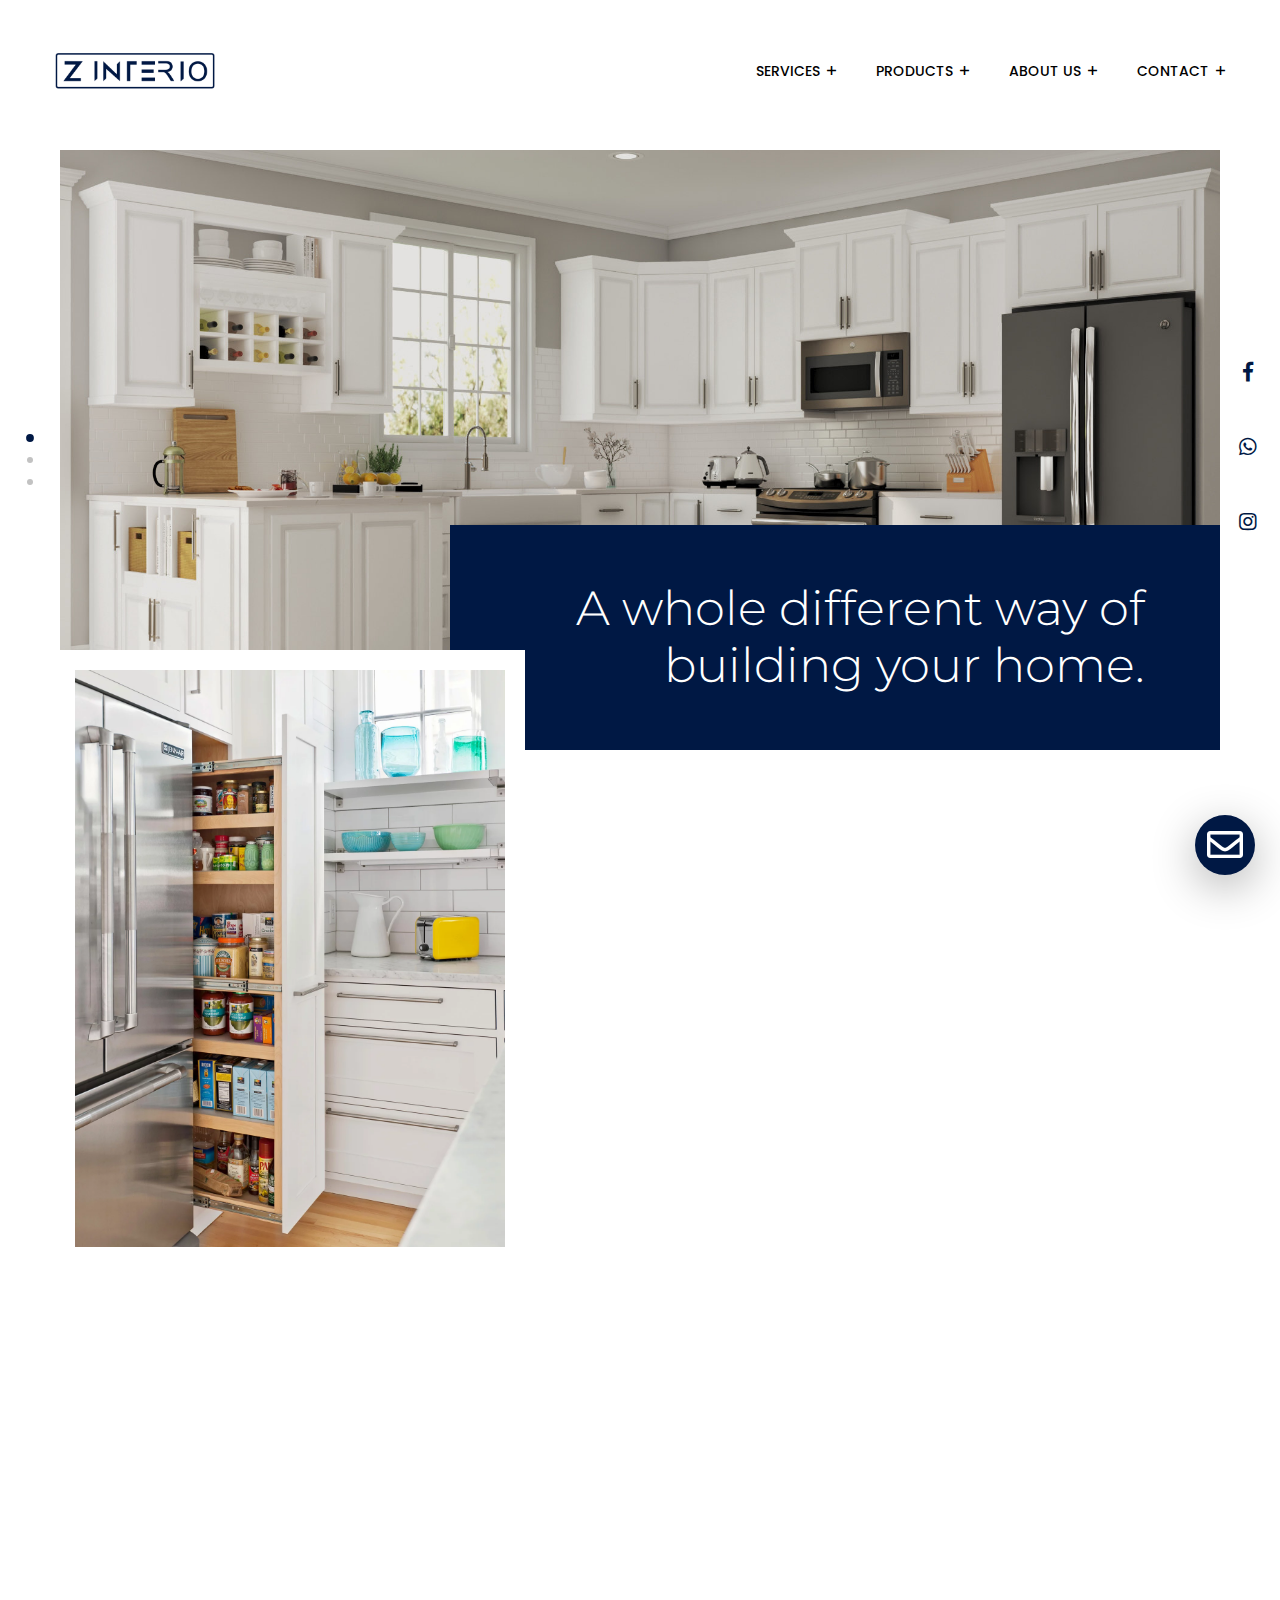
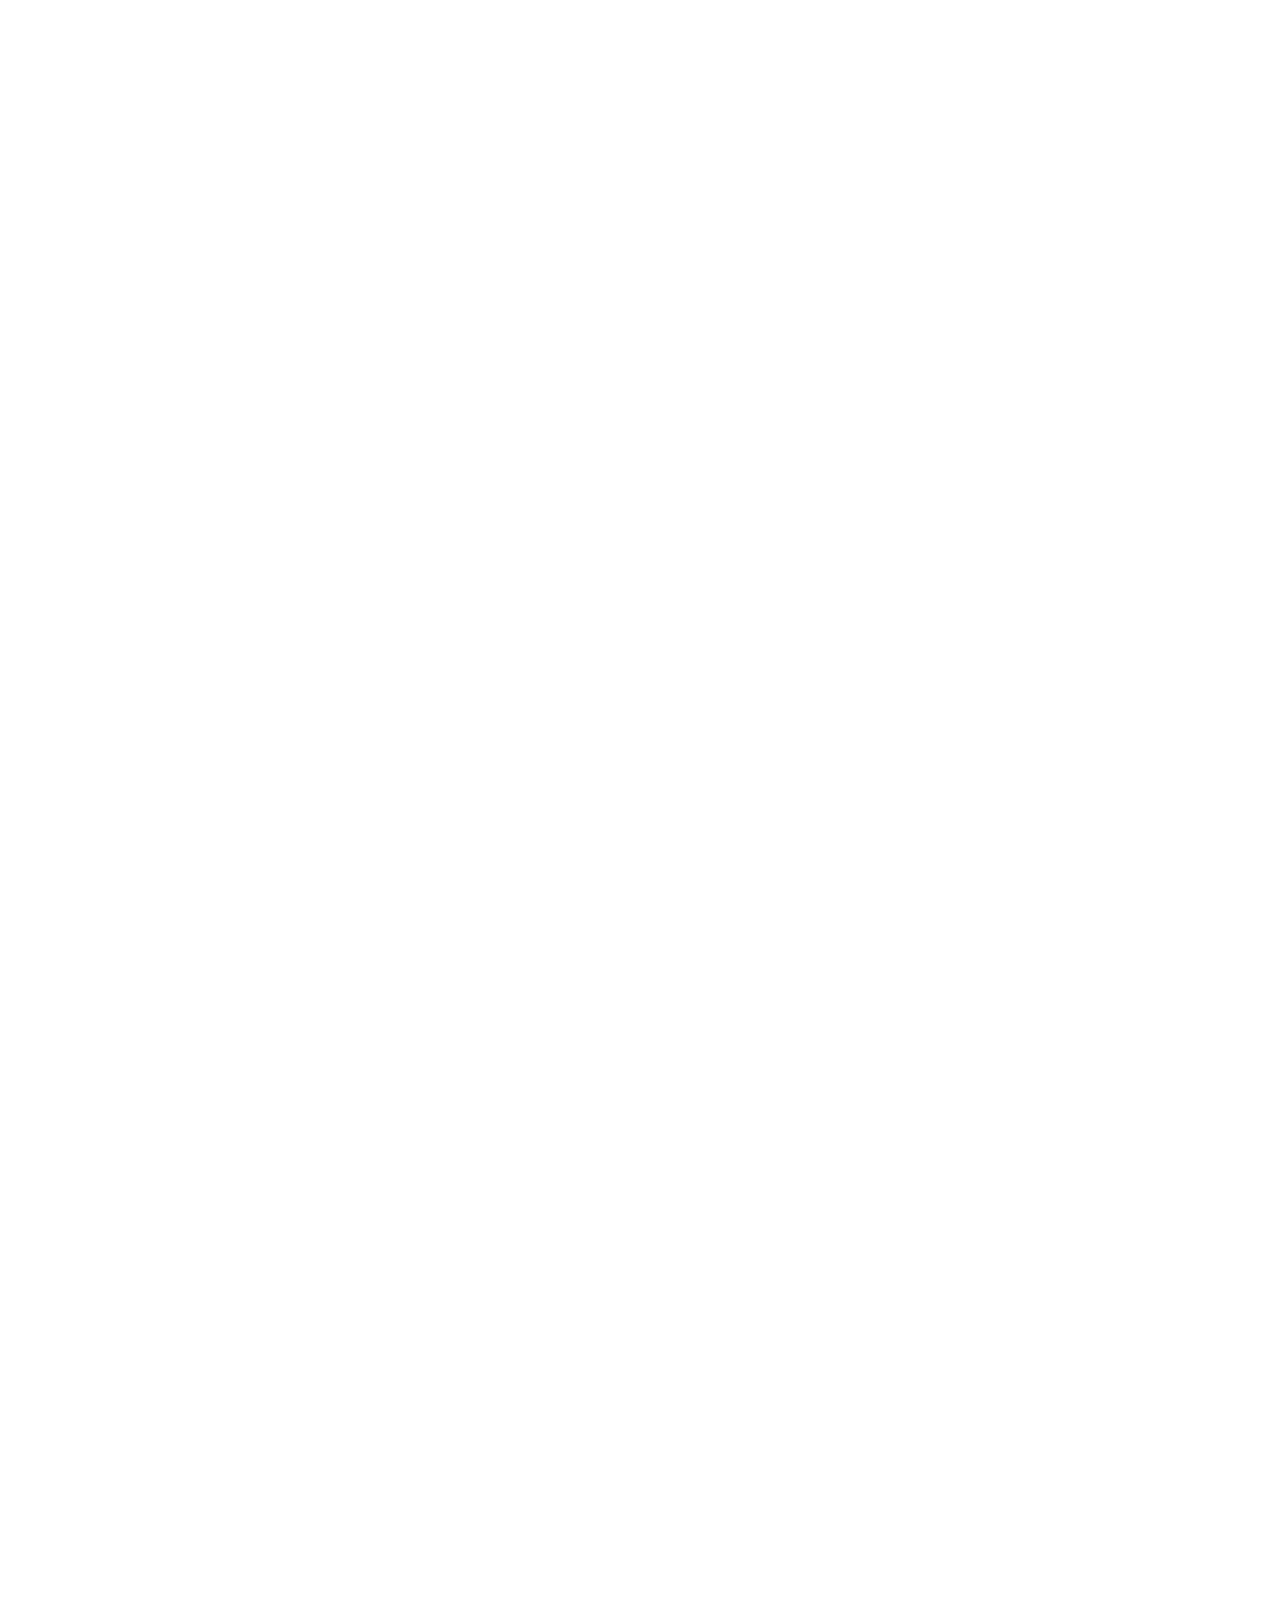
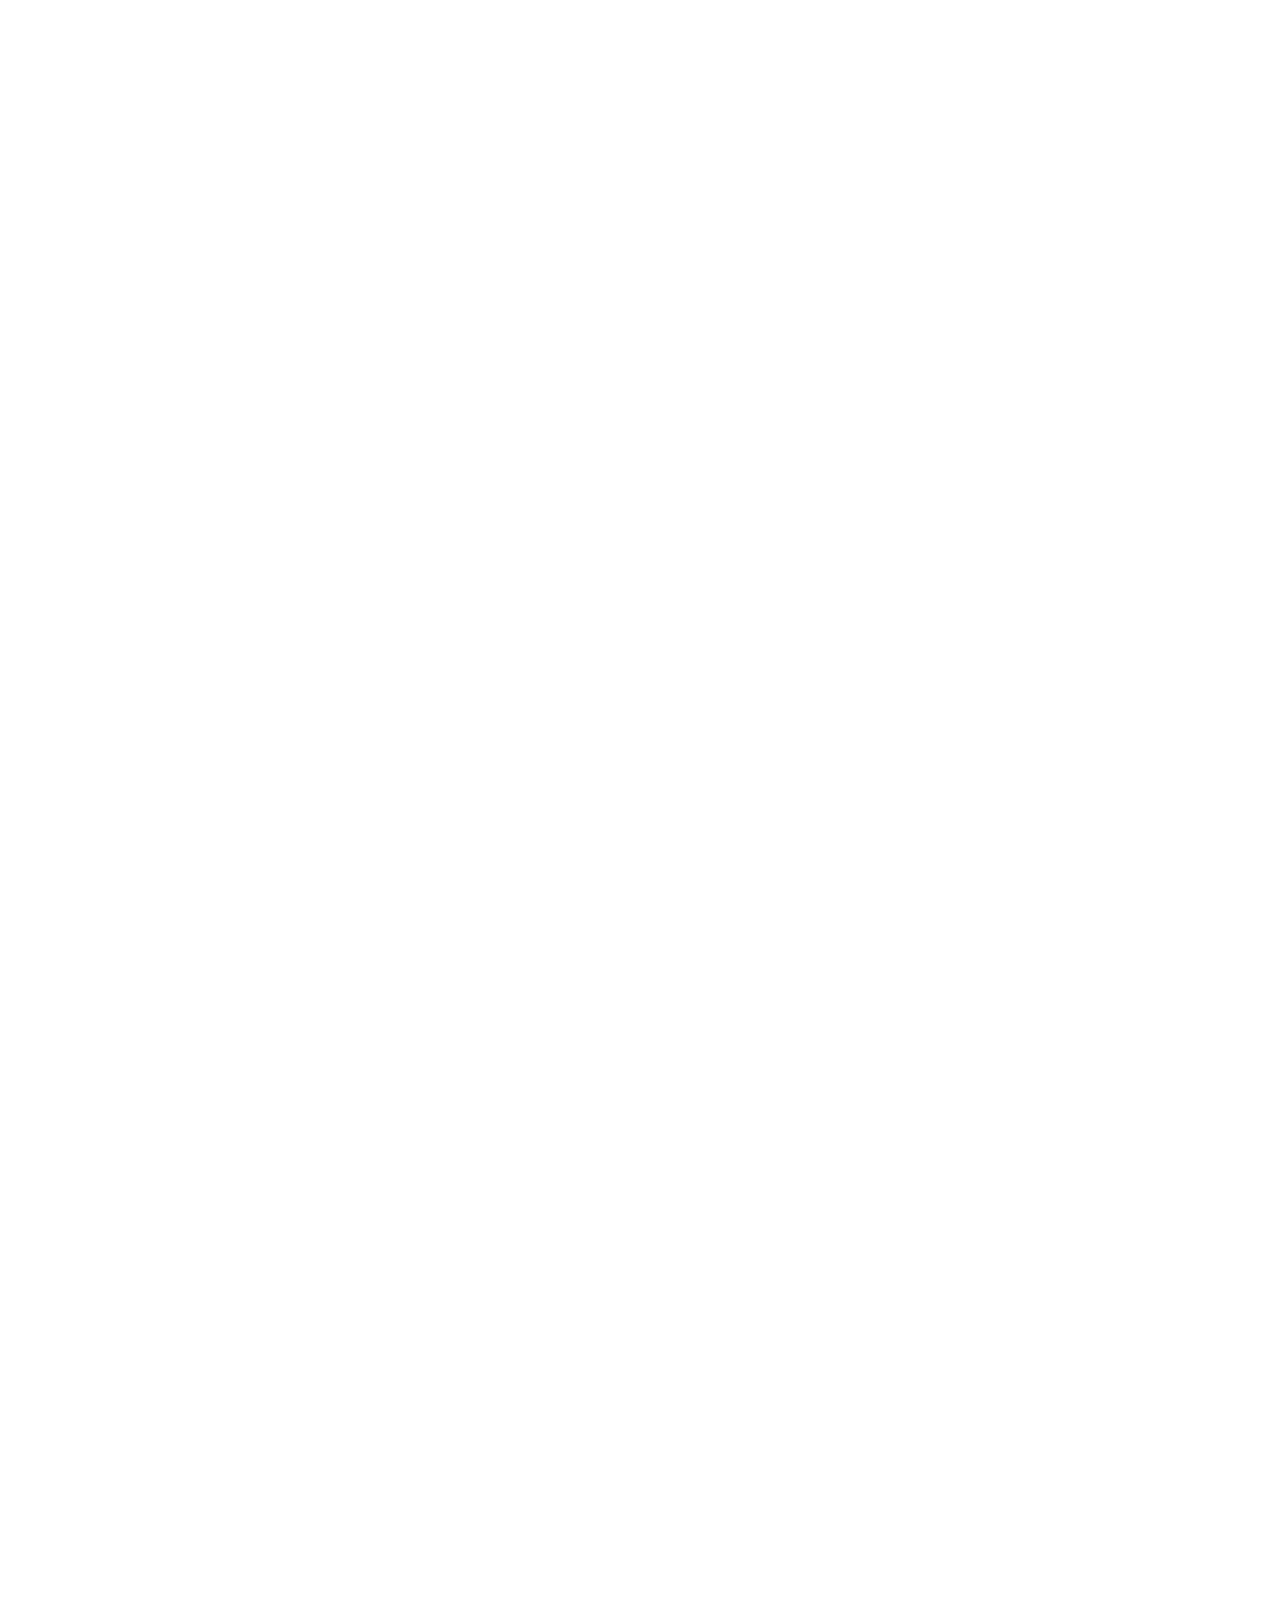
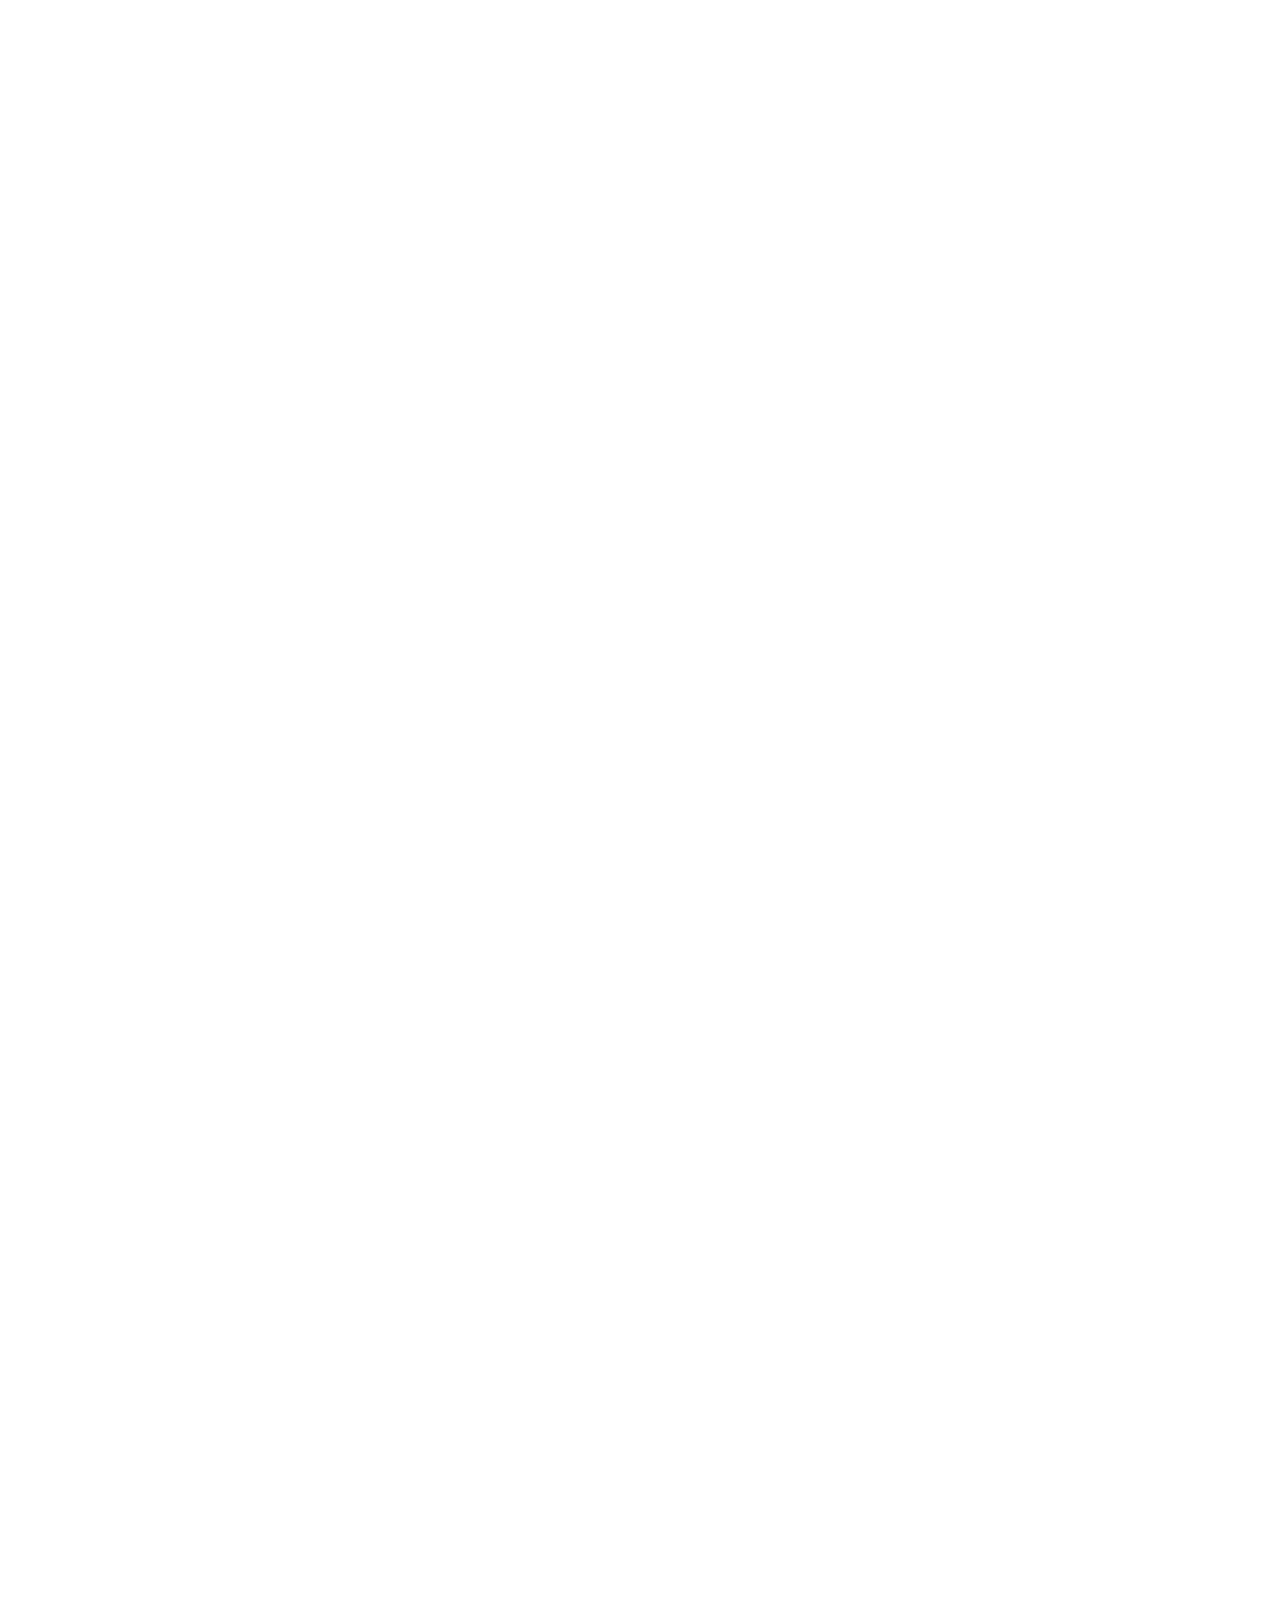
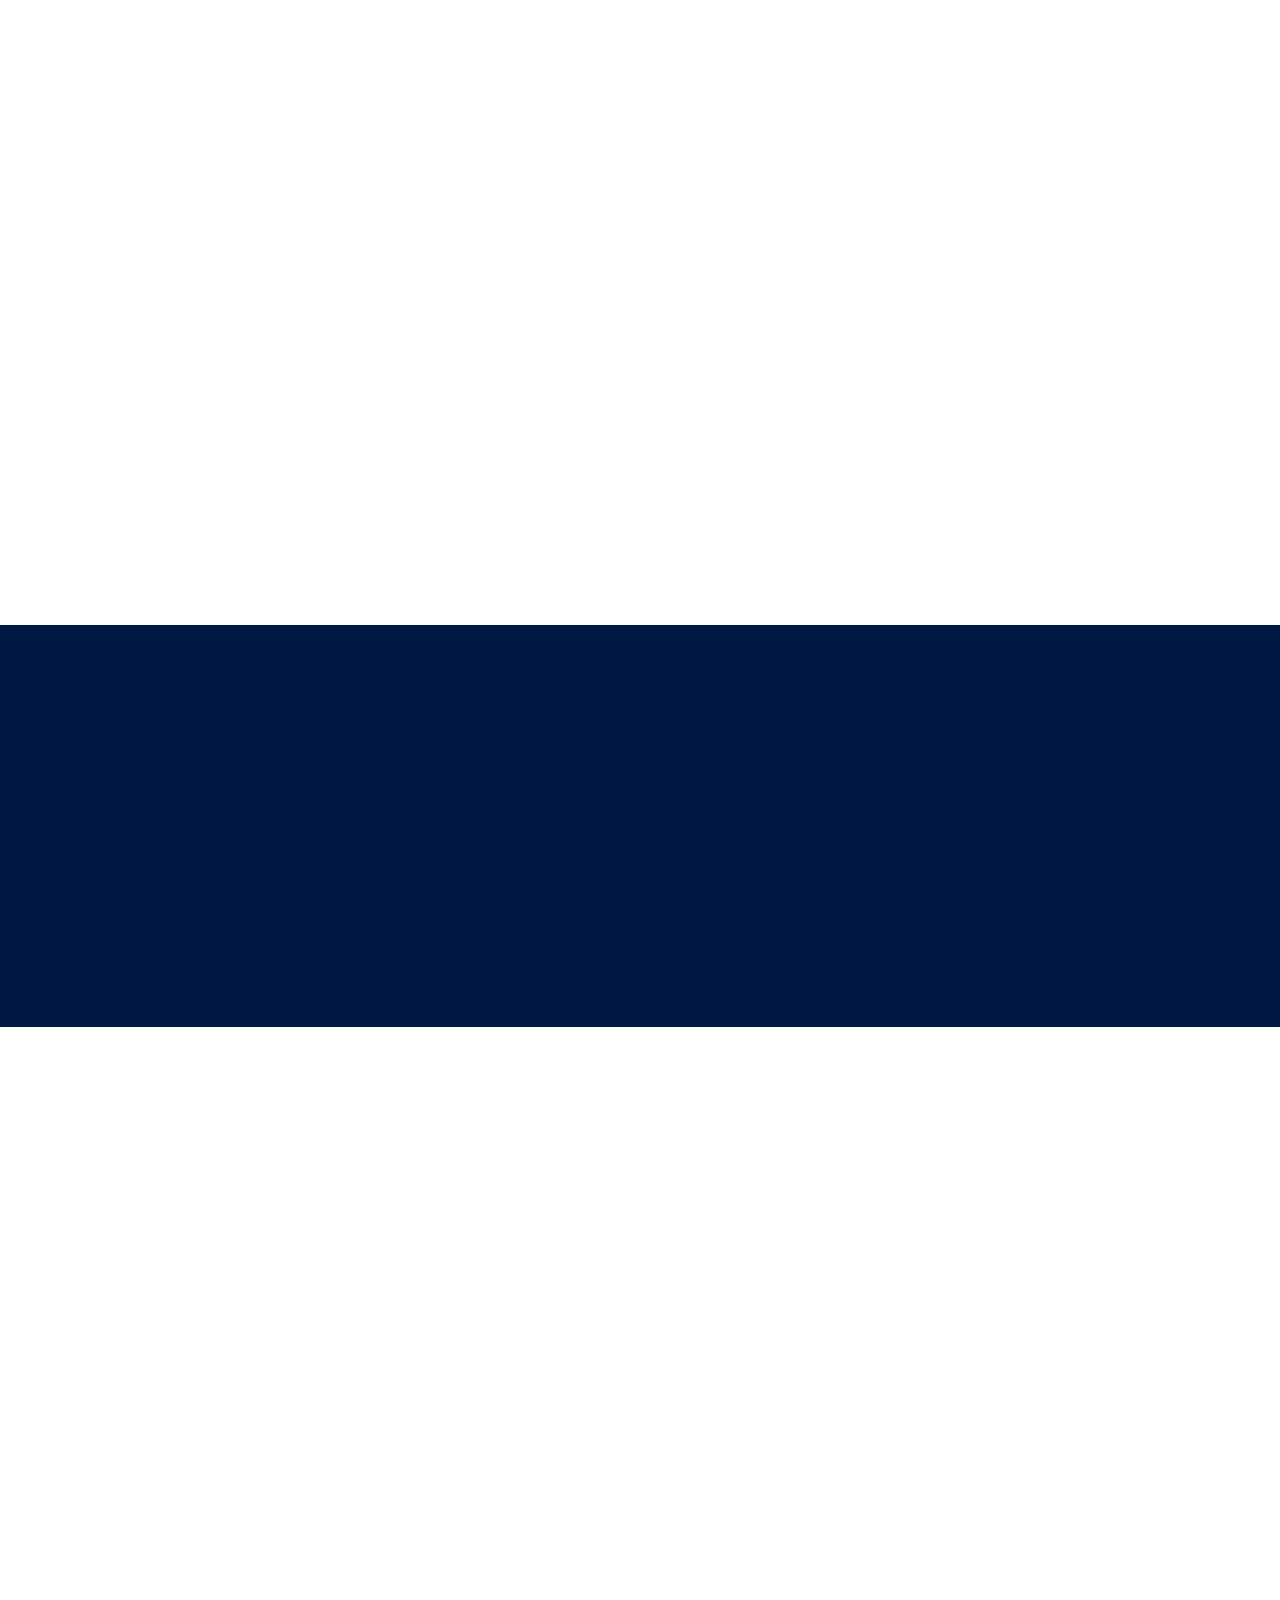
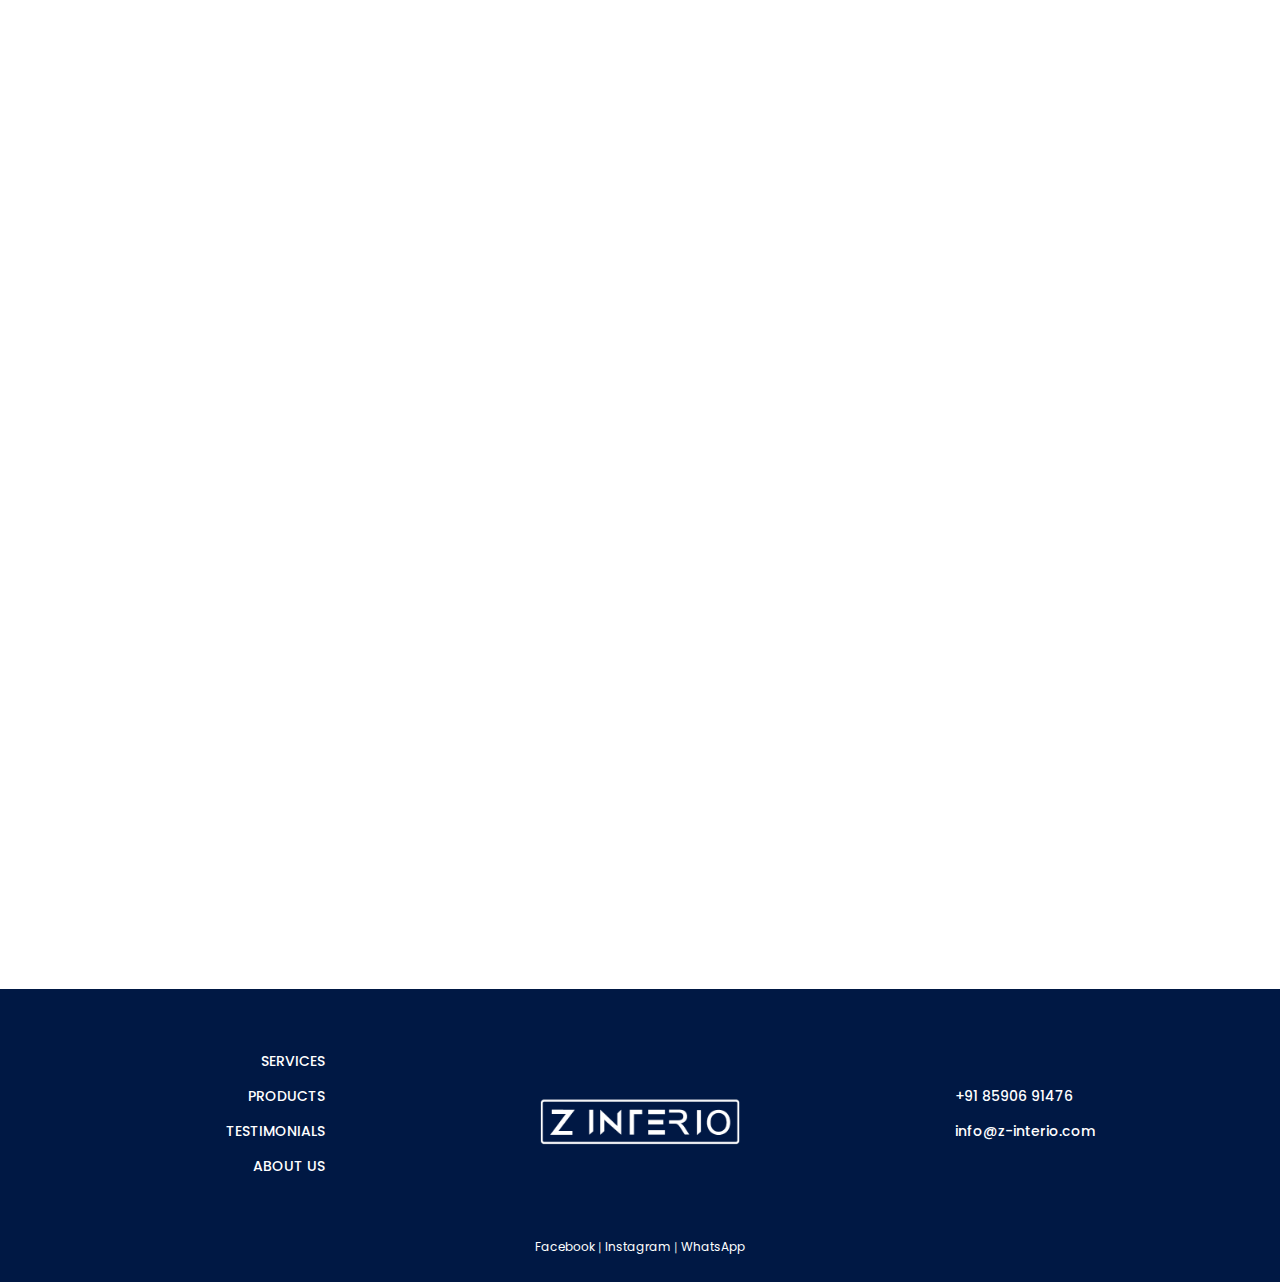
==== index.html @ f2deb5fd "enquiry" ====
<!DOCTYPE html>
<html lang="en">

<head>

		<meta charset="utf-8">
		<meta name="viewport" content="width=device-width, initial-scale=1, shrink-to-fit=no">
		<meta http-equiv="x-ua-compatible" content="ie=edge">

		<title>Z-Interio</title>
		<link rel="shortcut icon" href="assets/images/logo/favourite-icon.png">
		<link rel="stylesheet" href="https://cdn.jsdelivr.net/npm/bootstrap@4.6.0/dist/css/bootstrap.min.css" integrity="sha384-B0vP5xmATw1+K9KRQjQERJvTumQW0nPEzvF6L/Z6nronJ3oUOFUFpCjEUQouq2+l" crossorigin="anonymous">

		<!-- fonts -->
		<link rel="preconnect" href="https://fonts.googleapis.com">
		<link rel="preconnect" href="https://fonts.gstatic.com" crossorigin>
		<link href="https://fonts.googleapis.com/css2?family=Montserrat:ital,wght@0,100;0,200;0,300;0,400;0,500;0,600;0,700;0,800;0,900;1,100;1,200;1,300;1,400;1,500;1,600;1,700;1,800;1,900&family=Poppins:ital,wght@0,100;0,200;0,300;0,400;0,500;0,600;0,700;0,800;0,900;1,100;1,200;1,300;1,400;1,500;1,600;1,700;1,800;1,900&family=Playfair+Display:ital,wght@0,400;0,500;0,600;0,700;0,800;0,900;1,400;1,500;1,600;1,700;1,800;1,900&display=swap" rel="stylesheet">
		<link href="https://fonts.googleapis.com/css2?family=Roboto:ital,wght@0,100;0,300;0,400;0,500;0,700;0,900;1,100;1,300;1,400;1,500;1,700;1,900&display=swap" rel="stylesheet">

		<!-- css include -->
		<link rel="stylesheet" type="text/css" href="assets/css/bootstrap.min.css">
		<link rel="stylesheet" type="text/css" href="assets/css/fontawesome-all.css">
		<link rel="stylesheet" type="text/css" href="assets/css/icomoon.css">
		<link rel="stylesheet" type="text/css" href="assets/css/animate.css">
		<link rel="stylesheet" type="text/css" href="assets/css/owl.carousel.min.css">
		<link rel="stylesheet" type="text/css" href="assets/css/owl.theme.default.min.css">
		<link rel="stylesheet" type="text/css" href="assets/css/magnific-popup.css">
		<link rel="stylesheet" type="text/css" href="assets/css/jquery-ui.css">
		<link rel="stylesheet" type="text/css" href="assets/css/aos.css">

		<!-- custom - css include -->
		<link rel="stylesheet" type="text/css" href="assets/css/style.css">
		<link rel="stylesheet" type="text/css" href="assets/css/custom.css">
		<link rel="stylesheet" type="text/css" href="assets/css/enquiry.css">

	</head>

	<body class="home-architecture">

		<!-- preloader - start -->
		<div id="preloader"></div>
		<!-- preloader - end -->

		<!-- enquiry start -->

		<link href="https://fonts.googleapis.com/css?family=Hind:700" rel="stylesheet">

		<div class="ba-we-love-subscribers-wrap">
			<div class="ba-we-love-subscribers popup-ani">

				<header>
					<h1>Get a Callback</h1>
				</header>

				<form id="contact_form">

					<div class="justify-content-center" data-aos="" data-aos-delay="">

						<input class="card-input" type="text" name="name" placeholder="Full Name">

						<input class="card-input" type="text" name="message" placeholder="Mobile Number">

					</div>

					<div class="text-center card-submit" data-aos="" data-aos-delay="">
						<button type="submit" class="btn" value="submit">Submit</button>
					</div>

				</form>

				<div class="img ba-logo logo-ani"></div>
			</div>
			<div class="ba-we-love-subscribers-fab">
				<div class="wrap">
					<i class="far fa-envelope enquiry-icon"></i>
				</div>
			</div>
		</div>

		<!-- enquiry end -->


		<!-- header-section - start
		================================================== -->
		<header id="header-section" class="header-section sticky-header clearfix">
			<div class="container">
				<div class="row align-items-center">

					<div class="col-lg-4">
						<div class="brand-logo logo-custom">
							<a id="index">
								<img class="" src="assets/images/logo/logo.png" alt="logo_not_found">
							</a>

							<div class="mobile-menu-btns float-right ul-li-right">
								<ul class="clearfix">

									<li>
										<button type="button" class="menu-btn">
											<span></span>
											<span></span>
											<span></span>
										</button>
									</li>
								</ul>
							</div>

						</div>
					</div>

					<div class="col-lg-8">
						<nav class="main-menu ul-li-right clearfix">
							<ul class="clearfix">

								<li class="menu-item-has-child">
									<a id="Service">SERVICES</a>
								</li>

								<li class="menu-item-has-child">
									<a id="Products">PRODUCTS</a>
								</li>

								<li class="menu-item-has-child">
									<a id="About_Us">ABOUT US</a>
								</li>

								<li class="menu-item-has-child">
									<a id="Contact">CONTACT</a>
								</li>

							</ul>
						</nav>
					</div>

				</div>
			</div>
		</header>

		<div class="sidebar-menu-wrapper">
			<div id="sidebar-menu" class="sidebar-menu">
				<span class="close-btn"><i class="fal fa-times"></i></span>

				<div id="menu-list" class="menu-list ul-li-block clearfix">
					<ul class="clearfix">

						<li class="menu-item-has-child">
							<a id="ServiceMobile" aria-expanded="false">SERVICES</a>
						</li>

						<li>
							<a id="ProductsMobile" aria-expanded="false">PRODUCTS</a>
						</li>

						<li>
							<a id="About_UsMobile" aria-expanded="false">ABOUT US</a>
						</li>

						<li>
							<a id="ContactMobile" aria-expanded="false">CONTACT</a>
						</li>

					</ul>
				</div>

			</div>

			<div class="overlay"></div>
		</div>

		<!-- header-section - end
		================================================== -->


		<!-- main body - start
		================================================== -->
		<main>


			<!-- slide-section - start
			================================================== -->
			<section id="slide-section" class="slide-section clearfix">
				<div id="agency-default-carousel" class="architecture-carousel owl-carousel owl-theme">
					<div class="item" data-background="assets/images/Intro_slider/Kitchen01.jpg">
						<div class="item-content text-right">
							<h3 class="item-title mb-0">
								A whole different way of building your home.
							</h3>
						</div>
					</div>

					<div class="item intro-slider-position-bottom" data-background="assets/images/Intro_slider/Kitchen02.jpg">
						<div class="item-content text-right">
							<h3 class="item-title mb-0">
								Designing with technology and expertise.
							</h3>
						</div>
					</div>

					<div class="item" data-background="assets/images/Intro_slider/Kitchen03.jpg">
						<div class="item-content text-right">
							<h3 class="item-title mb-0">
								Give your dreams a shape of reality.
							</h3>
						</div>
					</div>
				</div>

				<div class="social-links ul-li-block clearfix">
					<ul class="clearfix">
						<li><a href="https://www.facebook.com/Zinterio-101163475381320"><i class="fab fa-facebook-f social-media-icon"></i></a></li>
						<li><a href="https://wa.me/918590691476"><i class="fab fa-whatsapp social-media-icon"></i></a></li>
						<li><a href="https://www.instagram.com/z.interio/"><i class="fab fa-instagram social-media-icon"></i></a></li>
					</ul>
				</div>
			</section>
			<!-- slide-section - end
			================================================== -->


			<!-- about-section - start
			================================================== -->
			<section class="about-section clearfix">
				<div class="container">

					<div class="row align-items-center justify-content-lg-between justify-content-md-between justify-content-sm-center">
						<div class="col-lg-5 col-md-6 col-sm-8 col-xs-12">
							<div class="about-image creative-image" data-aos="fade-up" data-aos-delay="100">
								<img src="assets/images/custom/custom-image01.png" alt="image_not_found">
							</div>
						</div>

						<div class="col-lg-6 col-md-6 col-sm-8 col-xs-12">
							<div class="about-content ml--30" data-aos="fade-up" data-aos-delay="300">
								<h2 class="item-title mb-30">
									Shape your dream home with endless possibilites of engineering and design.
								</h2>
								<p class="mb-30">
									We try to live upto the expectations people have about their
									happy nest. Everyone has a unique take on how their home should
									look like, on what it should be made and what mood it should exude.
									We are all ears when our customers express what they want, and
									we deliver all according to the needs and wants of the customer.
								</p>
								<a id="beginNow" href="#" class="btn">Begin Now</a>
							</div>
						</div>
					</div>

				</div>
			</section>
			<!-- about-section - end
			================================================== -->

			<!-- Our Services - Start -->
			<section id="blog-section" class="blog-section padding-bottom-custom sec-ptb-100 clearfix">
				<div id="ServiceContent" class="container">

					<div class="section-title text-center mb-30" data-aos="fade-up" data-aos-delay="100">
						<h2 class="title-text mb-15">Our Services</h2>
						<p class="mb-0">Design is intelligence made visible</p>

					</div>
				</div>

				<section id="booking-section" class="booking-section sec-ptb-100 d-flex align-items-center text-center text-white clearfix" data-background="assets/images/backgrounds/bg_8.jpeg" data-aos="fade-up" data-aos-delay="100">
					<div class="container">
						<div class="row justify-content-center">
							<div class="col-lg-10 col-md-10 col-sm-10 col-xs-12">
								<div class="section-title" data-aos="fade-up" data-aos-delay="300">
									<h2 class="title-text mb-0" style="font-family: 'Playfair Display', serif; font-weight: 400">Your Home should tell the story of who you are, and be a Collection of what you Love.</h2>
								</div>
							</div>
						</div>
					</div>
				</section>

				<!-- about-section - start
				================================================== -->
				<section class="about-section padding-bottom-custom sec-ptb-100 text-right clearfix">
					<div class="container">
						<div class="row align-items-center justify-content-lg-between justify-content-md-between justify-content-sm-center">

							<div class="col-lg-5 col-md-6 col-sm-7 order-last">
								<div class="about-image-service" data-aos="fade-up" data-aos-delay="100">
									<img src="assets/images/custom/custom-image05.jpg" alt="image_not_found">
								</div>
							</div>

							<div class="col-lg-5 col-md-6 col-sm-7 offset-lg-1">
								<div class="about-content" data-aos="fade-up" data-aos-delay="300">
									<h2 class="sub-heading-custom item-title mb-60">
										Four walls, limitless possibilities. Let us help you narrow
										them down.
									</h2>
									<div class="about-service ul-li-block clearfix">
										<ul class="clearfix">
											<li data-aos="fade-up" data-aos-delay="100">
												<div class="service-content pl-0">
													<h4 class="service-title">Interior Development</h4>
													<p class="mb-0">
														With an eye for color and scale, we specialize curating
														distinctive spaces combaining antique and modern elements
														of architectural brilliance.
													</p>
												</div>
											</li>

											<li data-aos="fade-up" data-aos-delay="200">
												<div class="service-content pl-0">
													<h4 class="service-title">Interior Utility Manufacturing</h4>
													<p class="mb-0">
														We maintain a design philosophy which combines functionality
														with style that utilize minimal clean lines to create
														spacious environments.
													</p>
												</div>
											</li>
										</ul>
									</div>
								</div>
							</div>

						</div>
					</div>
				</section>
				<!-- about-section - end
				================================================== -->

			</section>
			<!-- Our Services - End -->

			<!-- Works-section - start
			================================================== -->
			<section id="portfolio-section" class=" portfolio-section sec-ptb-100 clearfix">
				<div class="container">

					<div class="section-title mb-60" data-aos="fade-up" data-aos-delay="100">
						<h2 class="title-text">Latest Projects</h2>
						<p class="mb-0">Working together to make your vision a reality</p>
					</div>

					<div id="portfolio-carousel-3" class="portfolio-carousel-3 owl-carousel arrow-top-right owl-theme" data-aos="fade-up" data-aos-delay="300">

						<div class="item clearfix">
							<div class="item-image">
								<img src="assets/images/custom/MRK3337.jpg" alt="image_not_found">
							</div>
							<div class="item-content">
								<h3 class="item-title mb-60">Creating more wonders each year.</h3>
								<div class="address-info ul-li clearfix">
									<ul class="clearfix">
										<li>Residental.</li>
										<li>Pazhayangadi.</li>
										<li>Kannur</li>
									</ul>
								</div>
							</div>
						</div>

						<div class="item clearfix">
							<div class="item-image">
								<img src="assets/images/custom/Location02.jpg" alt="image_not_found">
							</div>
							<div class="item-content">
								<h3 class="item-title mb-60">Creating more wonders each year.</h3>
								<div class="address-info ul-li clearfix">
									<ul class="clearfix">
										<li>Residental.</li>
										<li>Pilathara.</li>
										<li>Kannur</li>
									</ul>
								</div>
							</div>
						</div>
					</div>

				</div>
			</section>
			<!-- Works-section - end
			================================================== -->

			<!-- about-section - start
			================================================== -->
			<section class="about-section text-right clearfix">
				<div class="container">
					<div class="row align-items-center justify-content-lg-between justify-content-md-center justify-content-sm-center">

						<div class="col-lg-4 col-md-7 col-sm-8 col-xs-12">
							<div class="about-image" data-aos="fade-up" data-aos-delay="100">
								<img src="assets/images/custom/custom-image03.png" alt="image_not_found">
							</div>
						</div>

						<div class="col-lg-7 col-md-7 col-sm-8 col-xs-12">
							<div class="about-content" data-aos="fade-up" data-aos-delay="300">
								<h2 class="item-title mb-60">
									Delivering high quality works, with effective & inspiring products.
								</h2>
								<p class="mb-60">
									Home is not just bricks and walls, we believe it's more than that.
									We look at homes, and the art of moulding, building and decorating
									it as work of passion. Thus we always strive to deliver you with i
									mpressive, quality products.
								</p>
								<a id="beginNowTwo" href="#!" class="btn">Begin Now</a>
							</div>
						</div>

					</div>
				</div>
			</section>
			<!-- about-section - end
			================================================== -->

			<!-- portfolio-section - start
			================================================== -->
			<section id="portfolio-section" class="portfolio-section sec-ptb-100 pt-0 text-center clearfix">
				<div id="ProductsContent" class="container">

					<div class="our-works-custom section-title text-center mb-60" data-aos="fade-up" data-aos-delay="100">
						<h2 class="title-text mb-15">Our Products</h2>
						<p class="mb-0">Design is intelligence made visible</p>
					</div>

					<div class="masoney-grid mb-60">
						<div class="grid-sizer"></div>

						<div class="grid-item">
							<a href="#!" class="portfolio-fullimage add-effect" data-aos="fade-up" data-aos-delay="100">
								<img src="assets/images/products/Picture01.png" alt="image_not_found">
								<span class="item-content-2">
									<strong class="item-title">Vertico Synchro</strong>
									<small class="item-brand">Vertically Running Sliding Doors</small>
									<small class="item-brand">Hettich</small>
								</span>
							</a>
						</div>

						<div class="grid-item">
							<a href="#!" class="portfolio-fullimage add-effect" data-aos="fade-up" data-aos-delay="100">
								<img src="assets/images/products/Picture02.png" alt="image_not_found">
								<span class="item-content-2">
									<strong class="item-title">Vertico Mono</strong>
									<small class="item-brand">Vertically Running Sliding Doors</small>
									<small class="item-brand">Hettich</small>
								</span>
							</a>
						</div>

						<div class="grid-item">
							<a href="#!" class="portfolio-fullimage add-effect" data-aos="fade-up" data-aos-delay="100">
								<img src="assets/images/products/Picture3.png" alt="image_not_found">
								<span class="item-content-2">
									<strong class="item-title">Slido F-Fold62 40A</strong>
									<small class="item-brand">Sliding door fitting</small>
									<small class="item-brand">Häfele</small>
								</span>
							</a>
						</div>

						<div class="grid-item">
							<a href="#!" class="portfolio-fullimage add-effect" data-aos="fade-up" data-aos-delay="100">
								<img src="assets/images/products/Picture03.png" alt="image_not_found">
								<span class="item-content-2">
									<strong class="item-title">Slido F-Park72 60B</strong>
									<small class="item-brand">Sliding door fitting</small>
									<small class="item-brand">Häfele</small>
								</span>
							</a>
						</div>

						<div class="grid-item">
							<a href="#!" class="portfolio-fullimage add-effect" data-aos="fade-up" data-aos-delay="100">
								<img src="assets/images/products/Picture04.png" alt="image_not_found">
								<span class="item-content-2">
									<strong class="item-title">HAWA Aperto 40 F</strong>
									<small class="item-brand">Sliding door fitting</small>
									<small class="item-brand">Häfele</small>
								</span>
							</a>
						</div>

						<div class="grid-item">
							<a href="#!" class="portfolio-fullimage add-effect" data-aos="fade-up" data-aos-delay="100">
								<img src="assets/images/products/Picture05.png" alt="image_not_found">
								<span class="item-content-2">
									<strong class="item-title">Leather Storage Box</strong>
									<small class="item-brand">Wardrobe Accessories</small>
									<small class="item-brand">Häfele</small>
								</span>
							</a>
						</div>

						<div class="grid-item">
							<a href="#!" class="portfolio-fullimage add-effect" data-aos="fade-up" data-aos-delay="100">
								<img src="assets/images/products/Picture06.png" alt="image_not_found">
								<span class="item-content-2">
									<strong class="item-title">Fruit & Vegetable Drainer</strong>
									<small class="item-brand">Wire Accessories</small>
									<small class="item-brand">Hettich</small>
								</span>
							</a>
						</div>

						<div class="grid-item">
							<a href="#!" class="portfolio-fullimage add-effect" data-aos="fade-up" data-aos-delay="100">
								<img src="assets/images/products/Picture08.png" alt="image_not_found">
								<span class="item-content-2">
									<strong class="item-title">CargoTech M Wire Basket</strong>
									<small class="item-brand">Wire Accessories</small>
									<small class="item-brand">Hettich</small>
								</span>
							</a>
						</div>

						<div class="grid-item">
							<a href="#!" class="portfolio-fullimage add-effect" data-aos="fade-up" data-aos-delay="100">
								<img src="assets/images/products/Picture09.png" alt="image_not_found">
								<span class="item-content-2">
									<strong class="item-title">CargoTech M Wire Basket</strong>
									<small class="item-brand">Wire Accessories</small>
									<small class="item-brand">Hettich</small>
								</span>
							</a>
						</div>

						<div class="grid-item">
							<a href="#!" class="portfolio-fullimage add-effect" data-aos="fade-up" data-aos-delay="100">
								<img src="assets/images/products/Picture15.png" alt="image_not_found">
								<span class="item-content-2">
									<strong class="item-title">Extraction Hood Collection</strong>
									<small class="item-brand">Kitchen Accessories</small>
									<small class="item-brand">Häfele</small>
								</span>
							</a>
						</div>

				</div>

				<!-- <div class="btn-wrap text-center clearfix" data-aos="fade-up" data-aos-delay="100">
					<a href="portfolio.html" class="btn">More Products</a>
				</div> -->

			</section>
			<!-- portfolio-section - end
			================================================== -->

			<div id="AboutContent" class="about-us-custom section-title text-center mb-60" data-aos="fade-up" data-aos-delay="100">
				<h2 class="title-text mb-15">About Us</h2>
				<p class="mb-0">The perfection we make</p>
			</div>

			<!-- about-section - start
			================================================== -->
			<section id="about-section" class="padding-top-custom padding-bottom-custom-about-us about-section sec-ptb-100 clearfix">
				<div class="container">
					<div class="row align-items-center justify-content-lg-between justify-content-md-between justify-content-sm-center">

						<div class="col-lg-5 col-md-6 col-sm-8 col-xs-12">
							<div class="about-image-about" data-aos="fade-up" data-aos-delay="100">
								<img src="assets/images/custom/custom-image04.png" alt="image_not_found">
							</div>
						</div>

						<div class="col-lg-6 col-md-6 col-sm-8 col-xs-12">
							<div class="about-content" data-aos="fade-up" data-aos-delay="300">
								<h2 class="sub-heading-custom item-title mb-60">
									A home is the best thing that can happen to you, and we make that precisely yours.
								</h2>
								<p class="mb-0 line-left">
									Our dedicated team of  interior designers and product designers
									ensure that our products and designs are up-to-date and timeless
									at the same time. Our Research & development and Quality assurance
									team works side by side to ensure the technology and design is both
									cutting edge and ergonomic. We put all our efforts and time in creating
									designs and products that would lift the aesthetics and functionality
									of your home.
								</p>
							</div>
						</div>

					</div>
				</div>
			</section>
			<!-- about-section - end
			================================================== -->

			<!-- service-section - start
			================================================== -->
			<section class="padding-top-custom service-section sec-ptb-100 text-center clearfix">
				<div class="container">

					<div class="row justify-content-center">
						<div class="col-lg-10 col-md-10 col-sm-10 col-xs-12">
							<div class="section-title size-increase" data-aos="fade-up" data-aos-delay="100">
								<h2 class="about-us-subheading-custom title-text mb-0">
									The works we have done has moved different lifes and the products
									we have made has touched a million lifes.
								</h2>
							</div>
						</div>
					</div>

					<div class="row">
						<div class="col-lg-4 col-md-4 col-sm-12 col-xs-12">
							<div class="service-default plr-30" data-aos="fade-up" data-aos-delay="300">
								<span class="item-icon">
									<img src="assets/images/icons/icon_7.png" alt="image_not_found">
								</span>
								<h3 class="item-title">Innovation</h3>
								<p class="mb-0">
									We bring innovation to your living room with our expertise in
									the interior designing and modular furniture development. Our
									team is always keeping up with the recent developments in the field.
								</p>
							</div>
						</div>

						<div class="col-lg-4 col-md-4 col-sm-12 col-xs-12">
							<div class="service-default plr-30" data-aos="fade-up" data-aos-delay="500">
								<span class="item-icon">
									<img src="assets/images/icons/icon_8.png" alt="image_not_found">
								</span>
								<h3 class="item-title">Technology</h3>
								<p class="mb-0">
									The state-of-art technology we use set us apart from the rest
									of the modular furniture makers and interior designers. We use
									tech to make your everyday better.
								</p>
							</div>
						</div>

						<div class="col-lg-4 col-md-4 col-sm-12 col-xs-12">
							<div class="service-default plr-30" data-aos="fade-up" data-aos-delay="700">
								<span class="item-icon">
									<img src="assets/images/icons/icon_9.png" alt="image_not_found">
								</span>
								<h3 class="item-title">Quality</h3>
								<p class="mb-0">
									As our tagline says Z Interio is "where product quality meets
									finest service". The products we sell are quality tested, ensuring
									that every piece of product we sell meets global standards.
								</p>
							</div>
						</div>
					</div>

				</div>
			</section>
			<!-- service-section - end
			================================================== -->

			<!-- howtouse-section - start
			================================================== -->
			<section id="howtouse-section" class="howtouse-section sec-ptb-100 bg-default-black text-white clearfix">
				<div class="container">
					<div class="row align-items-center justify-content-lg-between justify-content-md-center justify-content-sm-center">

						<div class="col-lg-7 col-md-8 col-sm-10 col-xs-12">
							<div class="section-title size-increase" data-aos="fade-right" data-aos-delay="100">
								<h2 class="title-text mb-0">
									Experience our way of building things. Watch us build the bits and bytes of your dream home.
								</h2>
							</div>
						</div>

						<div class="col-lg-4 col-md-8 col-sm-10 col-xs-12 text-center">
							<a class="popup-video" href="https://www.youtube.com/embed/POQ45OSZbpU" allow="accelerometer; autoplay; clipboard-write; encrypted-media; gyroscope; picture-in-picture" allowfullscreen data-aos="zoom-in" data-aos-delay="300">
								<i class="icon-play321"></i>
							</a>
						</div>
					</div>
				</div>
			</section>
			<!-- howtouse-section - end
			================================================== -->

			<!-- partners-section - start
			================================================== -->
			<!-- <div id="partners-section" class="partners-section sec-ptb-100 clearfix">
				<div class="container" data-aos="fade-up" data-aos-delay="100">
					<div id="partners-carousel" class="partners-carousel arrow-left-right owl-carousel owl-theme">

						<div class="item">
							<a class="partner-logo item-grayscale" href="#!">
								<img class="before-image" src="assets/images/partners/img_5.png" alt="image_not_found">
								<img class="after-image" src="assets/images/partners/img_5.png" alt="image_not_found">
							</a>
						</div>
						<div class="item">
							<a class="partner-logo item-grayscale" href="#!">
								<img class="before-image" src="assets/images/partners/img_6.png" alt="image_not_found">
								<img class="after-image" src="assets/images/partners/img_6.png" alt="image_not_found">
							</a>
						</div>
						<div class="item">
							<a class="partner-logo item-grayscale" href="#!">
								<img class="before-image" src="assets/images/partners/img_7.png" alt="image_not_found">
								<img class="after-image" src="assets/images/partners/img_7.png" alt="image_not_found">
							</a>
						</div>
						<div class="item">
							<a class="partner-logo item-grayscale" href="#!">
								<img class="before-image" src="assets/images/partners/img_8.png" alt="image_not_found">
								<img class="after-image" src="assets/images/partners/img_8.png" alt="image_not_found">
							</a>
						</div>

						<div class="item">
							<a class="partner-logo item-grayscale" href="#!">
								<img class="before-image" src="assets/images/partners/img_5.png" alt="image_not_found">
								<img class="after-image" src="assets/images/partners/img_5.png" alt="image_not_found">
							</a>
						</div>
						<div class="item">
							<a class="partner-logo item-grayscale" href="#!">
								<img class="before-image" src="assets/images/partners/img_6.png" alt="image_not_found">
								<img class="after-image" src="assets/images/partners/img_6.png" alt="image_not_found">
							</a>
						</div>
						<div class="item">
							<a class="partner-logo item-grayscale" href="#!">
								<img class="before-image" src="assets/images/partners/img_7.png" alt="image_not_found">
								<img class="after-image" src="assets/images/partners/img_7.png" alt="image_not_found">
							</a>
						</div>
						<div class="item">
							<a class="partner-logo item-grayscale" href="#!">
								<img class="before-image" src="assets/images/partners/img_8.png" alt="image_not_found">
								<img class="after-image" src="assets/images/partners/img_8.png" alt="image_not_found">
							</a>
						</div>

					</div>
				</div>
			</div> -->

			<!-- partners-section - end
			================================================== -->

			<!-- testimonial-section - start
			================================================== -->
			<!-- <section id="testimonial-section" class="padding-top-custom testimonial-section sec-ptb-100 pb-0 clearfix">
				<div class="container">

					<div class="section-title mb-30" data-aos="fade-up" data-aos-delay="100">
						<h2 class="title-text mb-15">Testimonials</h2>
						<p class="m-0">
							Our badge of honour
						</p>
					</div>

					<div id="testimonial-carousel-2" class="testimonial-carousel-2 arrow-top-right owl-carousel owl-theme" data-aos="fade-up" data-aos-delay="300">
						<div class="item">
							<div class="testimonial-boxed">
								<div class="person-image">
									<img src="assets/images/meta/img_1.jpg" alt="image_not_found">
								</div>
								<div class="person-comment">
									<p class="mb-30">
										Your cells react to engine bacteria and viruses differently than mine. You don't get sick, I doesnt. That's also clear. But for some reason.
									</p>
									<h4 class="person-name">Fatima Mahmoud</h4>
									<span class="person-title">Aramica Founder</span>
								</div>
								<small class="quote-icon">
									<img src="assets/images/icons/icon_1.png" alt="image_not_found">
								</small>
							</div>
						</div>

						<div class="item">
							<div class="testimonial-boxed">
								<div class="person-image">
									<img src="assets/images/meta/img_2.jpg" alt="image_not_found">
								</div>
								<div class="person-comment">
									<p class="mb-30">
										Your cells react to engine bacteria and viruses differently than mine. You don't get sick, I doesnt. That's also clear. But for some reason.
									</p>
									<h4 class="person-name">Fatima Mahmoud</h4>
									<span class="person-title">Aramica Founder</span>
								</div>
								<small class="quote-icon">
									<img src="assets/images/icons/icon_1.png" alt="image_not_found">
								</small>
							</div>
						</div>

						<div class="item">
							<div class="testimonial-boxed">
								<div class="person-image">
									<img src="assets/images/meta/img_1.jpg" alt="image_not_found">
								</div>
								<div class="person-comment">
									<p class="mb-30">
										Your cells react to engine bacteria and viruses differently than mine. You don't get sick, I doesnt. That's also clear. But for some reason.
									</p>
									<h4 class="person-name">Fatima Mahmoud</h4>
									<span class="person-title">Aramica Founder</span>
								</div>
								<small class="quote-icon">
									<img src="assets/images/icons/icon_1.png" alt="image_not_found">
								</small>
							</div>
						</div>

						<div class="item">
							<div class="testimonial-boxed">
								<div class="person-image">
									<img src="assets/images/meta/img_2.jpg" alt="image_not_found">
								</div>
								<div class="person-comment">
									<p class="mb-30">
										Your cells react to engine bacteria and viruses differently than mine. You don't get sick, I doesnt. That's also clear. But for some reason.
									</p>
									<h4 class="person-name">Fatima Mahmoud</h4>
									<span class="person-title">Aramica Founder</span>
								</div>
								<small class="quote-icon">
									<img src="assets/images/icons/icon_1.png" alt="image_not_found">
								</small>
							</div>
						</div>
					</div>

				</div>
			</section> -->

			<!-- testimonial-section - end
			================================================== -->

			<!-- Contact-Us-Start -->

			<div id="ContactContent" class="section-title sec-ptb-100 padding-bottom-custom text-center mb-0" data-aos="fade-up" data-aos-delay="100">
				<h2 class="title-text mb-15">Contact Z-Interio</h2>
				<p class="mb-0">Let's build ideas together</p>
			</div>

			<!-- service-section - start
			================================================== -->
			<section id="service-section" class="padding-top-custom service-section sec-ptb-100 text-center clearfix">
				<div class="container">

					<div class="row">
						<div class="col-lg-4 col-md-4 col-sm-12 col-xs-12">
							<div class="service-default plr-30" data-aos="fade-up" data-aos-delay="300">
								<span class="item-icon">
									<img src="assets/images/icons/icon_14.png" alt="image_not_found">
								</span>
								<h3 class="item-title">Corporate Office</h3>
								<p class="mb-0">
									Z-Interio<br>
									Keeriad, Near Old Feebooth<br>
									Valapattanam, Kannur<br>Kerala, India</p>
							</div>
						</div>

						<div class="col-lg-4 col-md-4 col-sm-12 col-xs-12">
							<div class="service-default plr-30" data-aos="fade-up" data-aos-delay="500">
								<span class="item-icon">
									<img src="assets/images/icons/icon_15.png" alt="image_not_found">
								</span>
								<h3 class="item-title">Phone Numbers</h3>
								<p class="mb-0">
									<a href="tel:918590691476">+91 85906 91476</a>
								</p>
								<p class="mb-0">
									<a href="tel:917879000900">+91 78790 00900</a>
								</p>
							</div>
						</div>

						<div class="col-lg-4 col-md-4 col-sm-12 col-xs-12">
							<div class="service-default plr-30" data-aos="fade-up" data-aos-delay="700">
								<span class="item-icon">
									<img src="assets/images/icons/icon_16.png" alt="image_not_found">
								</span>
								<h3 class="item-title">Emails & Support</h3>
								<p class="mb-0">
									<a href="mailto:info@z-interio.com">info@z-interio.com</a>
								</p>
							</div>
						</div>
					</div>

				</div>
			</section>
			<!-- service-section - end
			================================================== -->


			<!-- contact-section - start
			================================================== -->
			<section id="contact-section" class="contact-section padding-top-custom sec-ptb-100 clearfix">
				<div class="container">

					<div class="row justify-content-center mb-60">
						<div class="col-lg-6 col-md-7 col-sm-9" data-aos="fade-up" data-aos-delay="100">
							<div class="section-title text-center size-increase">
								<h2 class="title-text mb-0">Let’s sit over a coffee and discuss</h2>
							</div>
						</div>
					</div>

					<form id="contact_form_enquiry">
						<div class="row justify-content-center" data-aos="fade-up" data-aos-delay="300">
							<div class="col-lg-4">
								<div class="form-item">
									<input type="text" name="name" placeholder="Full Name" required>
								</div>
							</div>

							<div class="col-lg-4">
								<div class="form-item">
									<input type="text" name="message" placeholder="Mobile Number" required>
								</div>
							</div>

							<div class="col-lg-4">
								<div class="form-item">
									<input type="email" name="subject" placeholder="Subject">
								</div>
							</div>

						</div>

						<h6 id="submitted-message" class="text-center"></h6>

						<div class="text-center" data-aos="fade-up" data-aos-delay="500">
							<button type="submit" class="btn" value="submit">Get a call back</button>
						</div>

					</form>

				</div>
			</section>
			<!-- contact-section - end
			================================================== -->

			<!-- Contact-Us-End -->

			<!-- map-section - start
			================================================== -->
			<div class="container map-custom">

				<iframe src="https://www.google.com/maps/embed?pb=!1m18!1m12!1m3!1d124905.74644462024!2d75.29423064723898!3d11.95340181908809!2m3!1f0!2f0!3f0!3m2!1i1024!2i768!4f13.1!3m3!1m2!1s0x3ba43dad93792ecb%3A0x59479a426d0f9e95!2sZ%20INTERIO!5e0!3m2!1sen!2sin!4v1652269548609!5m2!1sen!2sin"
				 width="1200" height="500" style="border:0;" allowfullscreen="" loading="lazy"></iframe>

			</div>
			<!-- map-section - end
			================================================== -->

		</main>
		<!-- main body - end
		================================================== -->

		<!-- footer-section - start
		================================================== -->
		<div class="footer-custom footer-custom">

			<footer id="footer-section" class="footer-section sec-ptb-100 clearfix">
				<div class="container">
					<div class="row align-items-center">

						<div class="col-lg-3 col-md-4">
							<div class="useful-links ul-li-block text-right clearfix">
								<ul class="clearfix">
									<li><a class="footer-font-custom" href="#">SERVICES</a></li>
									<li><a class="footer-font-custom" href="#">PRODUCTS</a></li>
									<li><a class="footer-font-custom" href="#!">TESTIMONIALS</a></li>
									<li><a class="footer-font-custom" href="#">ABOUT US</a></li>
								</ul>
							</div>
						</div>

						<div class="col-lg-6 col-md-4">
							<div class="brand-logo text-center mt-3">
								<a class="brand-logo-footer" href="index.html">
									<img src="assets/images/logo/logo-white.png" alt="logo_not_found">
								</a>
							</div>
						</div>

						<div class="col-lg-2 col-md-4">
							<div class="useful-links ul-li-block clearfix">
								<ul class="clearfix">
									<li><a class="footer-font-custom" href="tel:918590691476">+91 85906 91476</a></li>
									<li><a class="footer-font-custom" href="mailto:info@z-interio.com">info@z-interio.com</a></li>
								</ul>
							</div>
						</div>

					</div>
				</div>

				<div class="footer-credits">
					<h6 class="social-media-footer">
						<a href="https://www.facebook.com/Zinterio-101163475381320">Facebook</a> |
						<a href="https://www.instagram.com/z.interio/">Instagram</a> |
						<a href="https://wa.me/918590691476">WhatsApp</a>
					</h6>
				</div>

			</footer>

		</div>
		<!-- footer-section - end
		================================================== -->

		<!-- jquery include -->
		<script src="assets/js/jquery-1.10.1.min.js"></script>

		<!-- <script src="assets/js/popper.min.js"></script> -->
		<script src="assets/js/bootstrap.min.js"></script>
		<script src="assets/js/owl.carousel.min.js"></script>
		<script src="assets/js/counterup.min.js"></script>
		<script src="assets/js/waypoints.min.js"></script>
		<script src="assets/js/countdown.js"></script>
		<script src="assets/js/magnific-popup.min.js"></script>
		<script src="assets/js/isotope.pkgd.min.js"></script>
		<script src="assets/js/masonry.pkgd.min.js"></script>
		<script src="assets/js/imagesloaded.pkgd.min.js"></script>
		<script src="assets/js/jquery-ui.js"></script>
		<script src="assets/js/aos.js"></script>
		<script src="assets/js/validate.js"></script>
		<script type="text/javascript" src="assets/js/loadgo-master/loadgo.min.js"></script>

		<!-- mobile menu - jquery include -->
    <script src="assets/js/mCustomScrollbar.js"></script>

		<!-- custom - jquery include -->
		<script src="assets/js/custom.js"></script>
		<script src="assets/js/enquiry.js"></script>
		<script src="assets/js/custom-js.js"></script>
		<script src="assets/js/preloder.js"></script>

	</body>

</html>
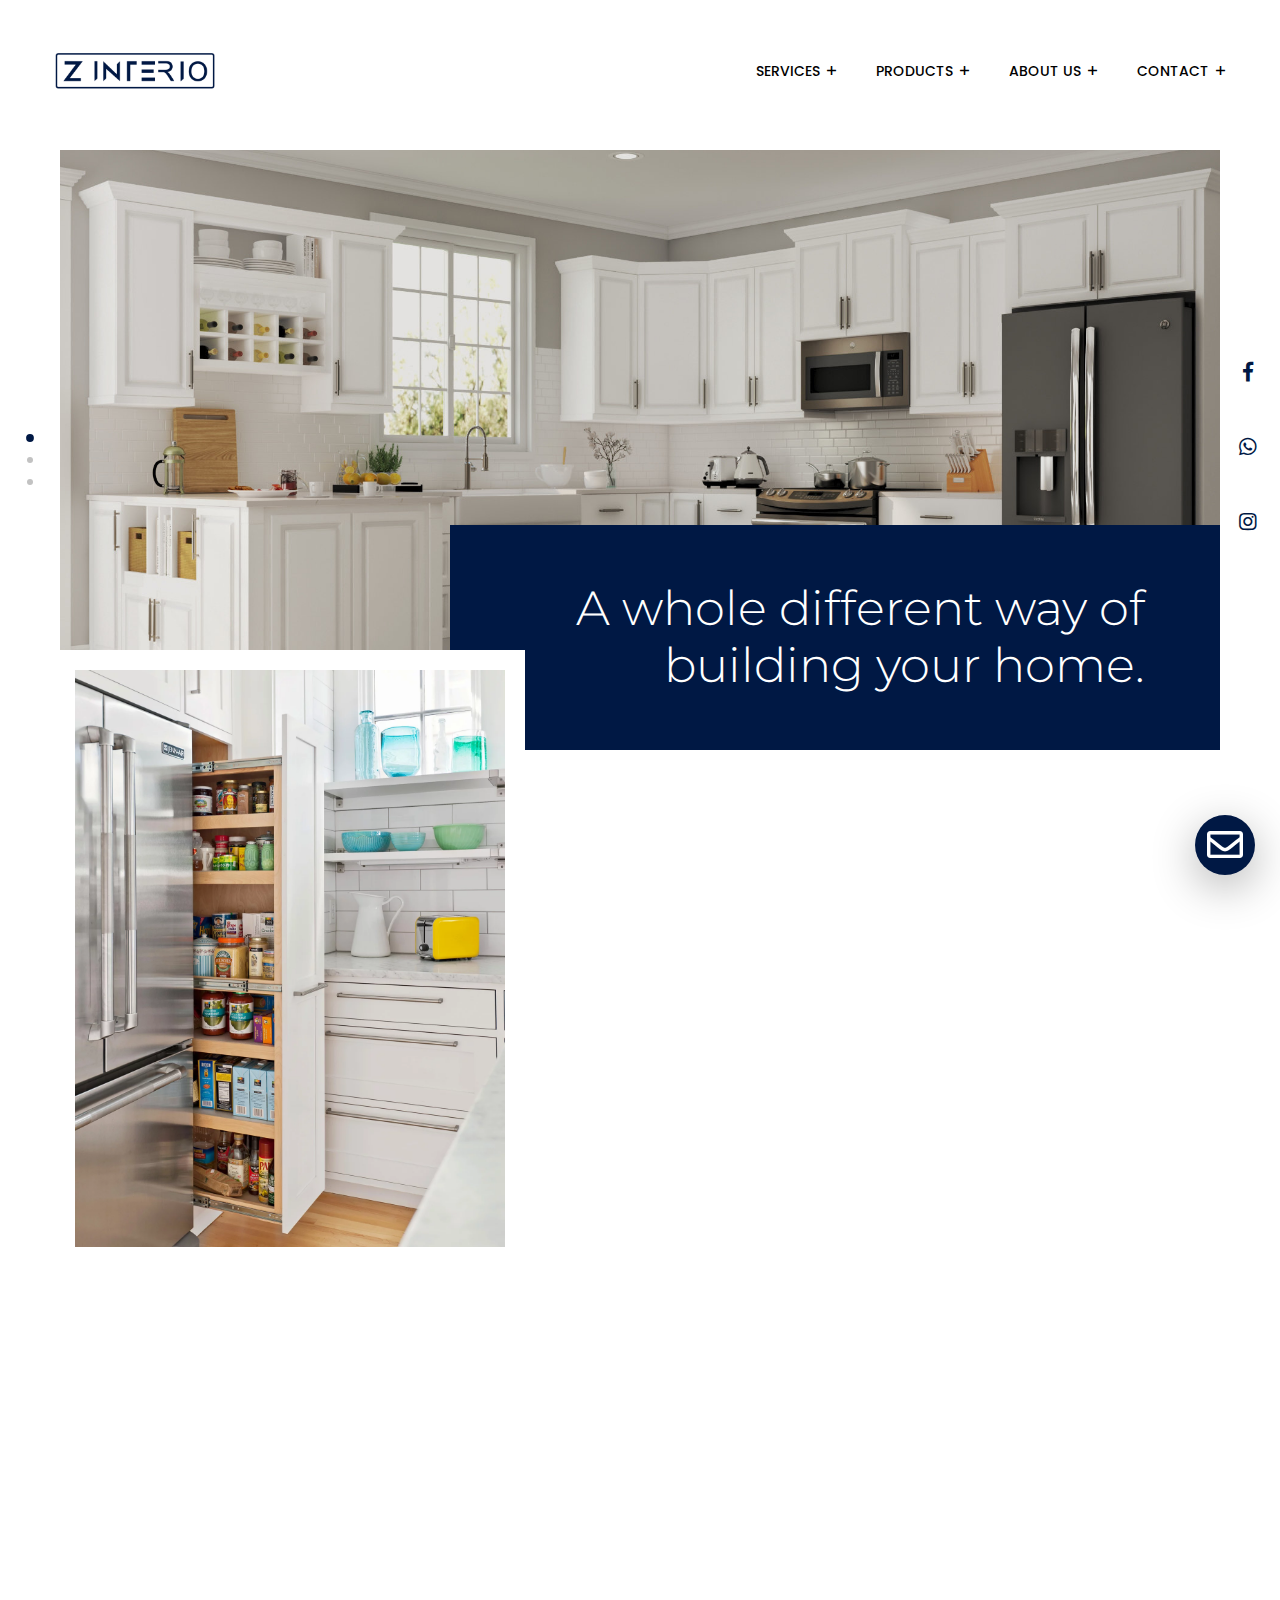
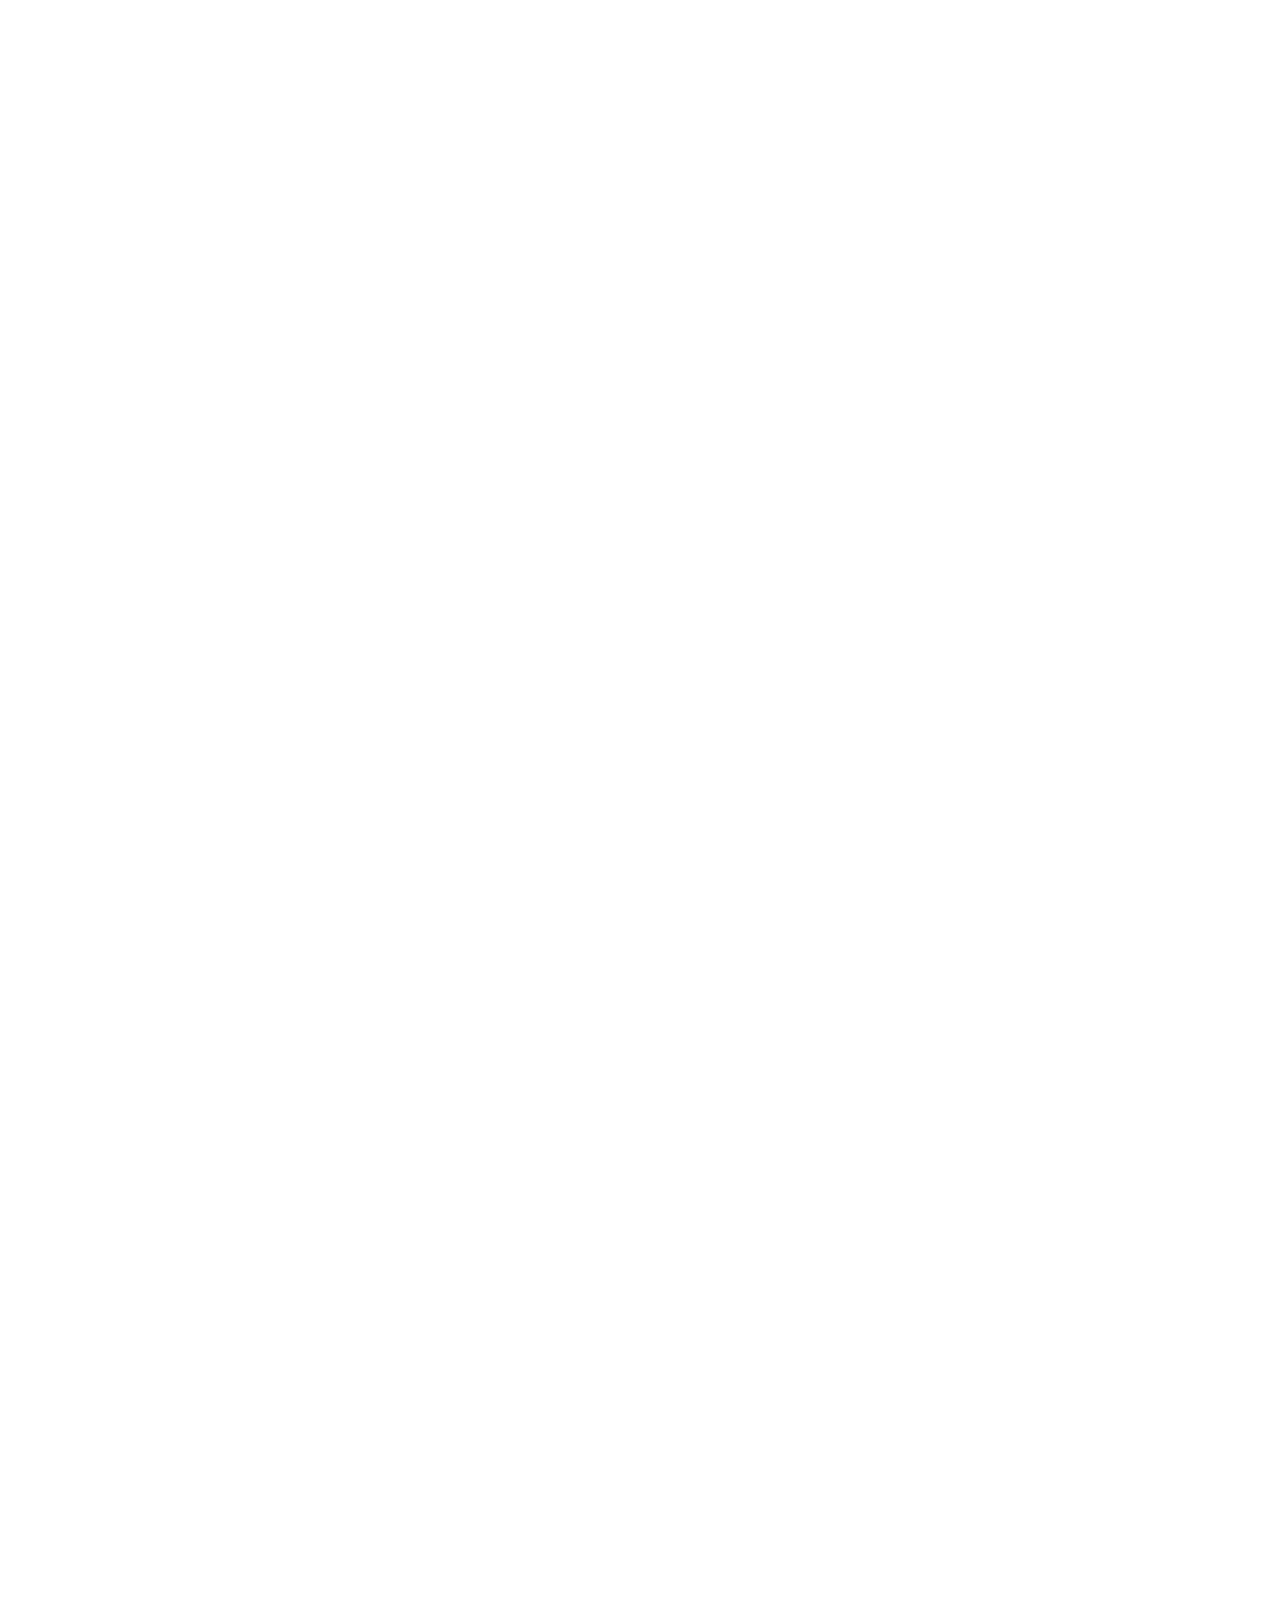
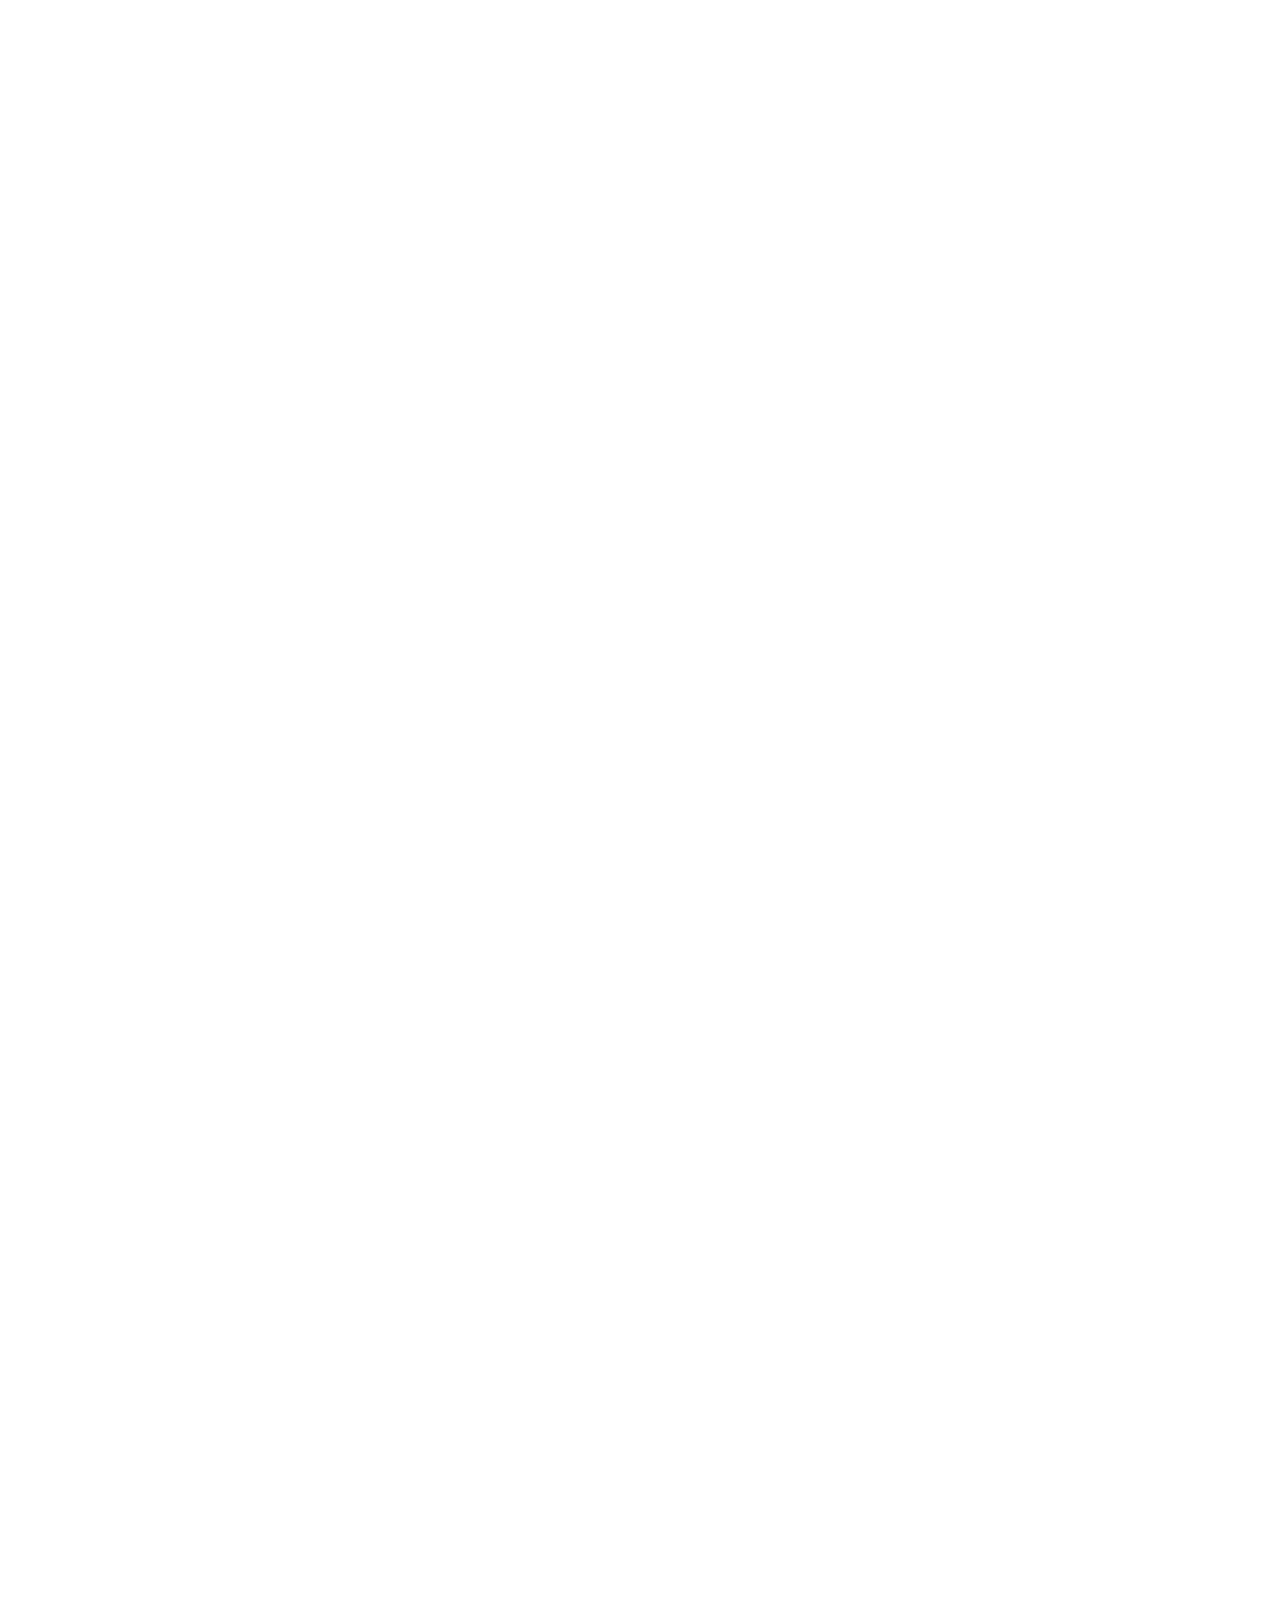
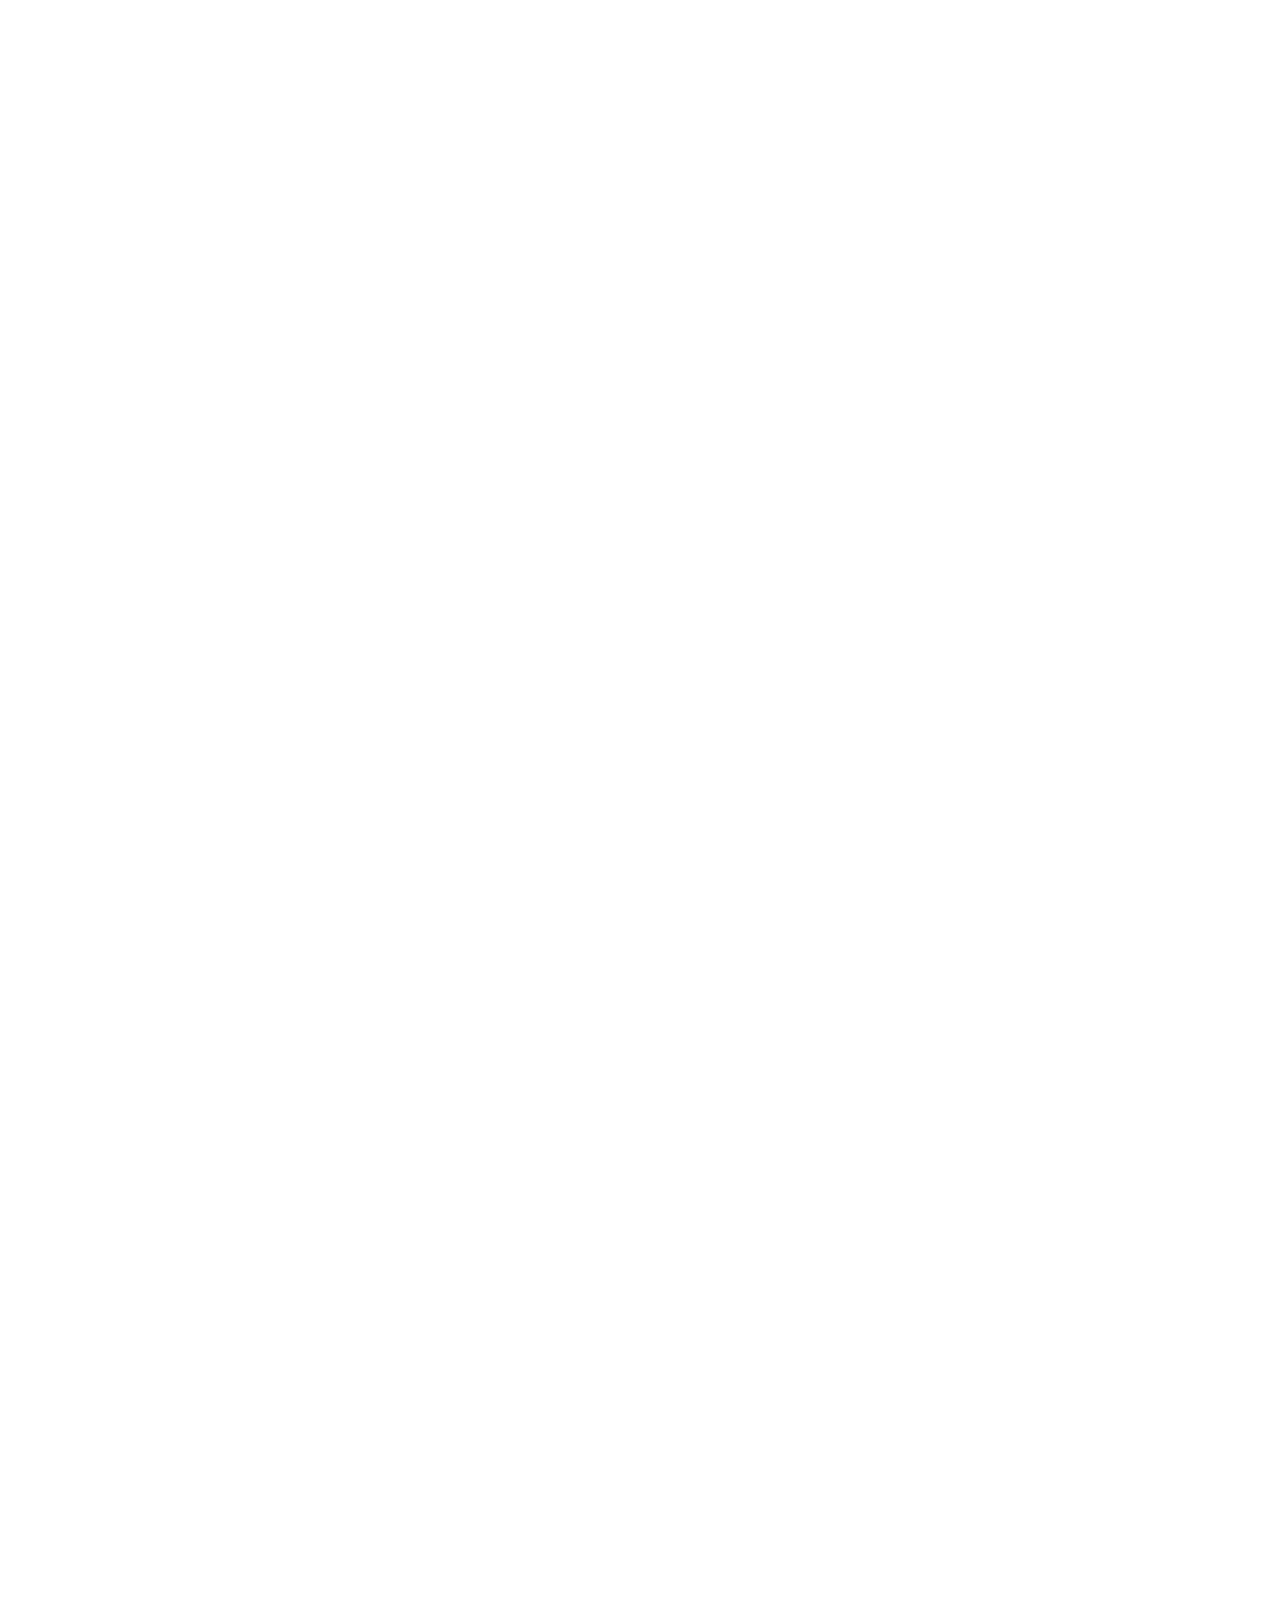
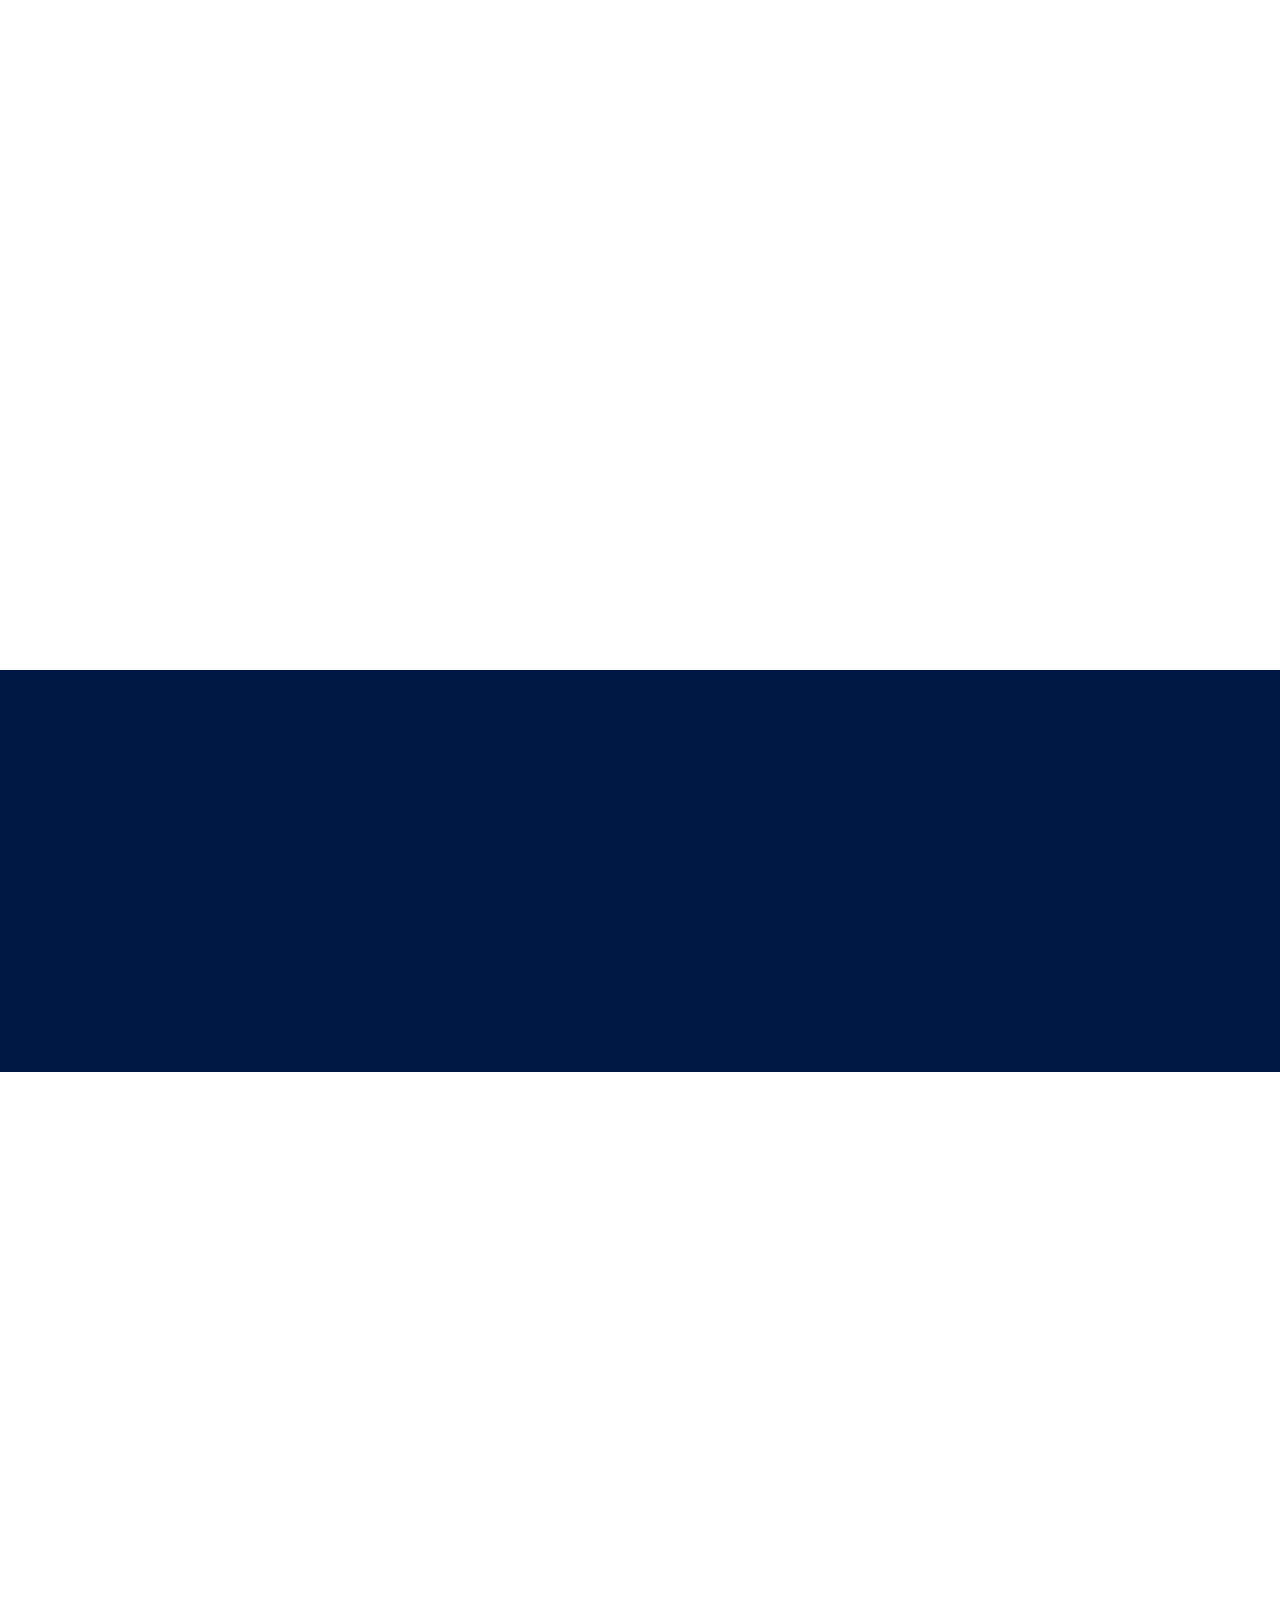
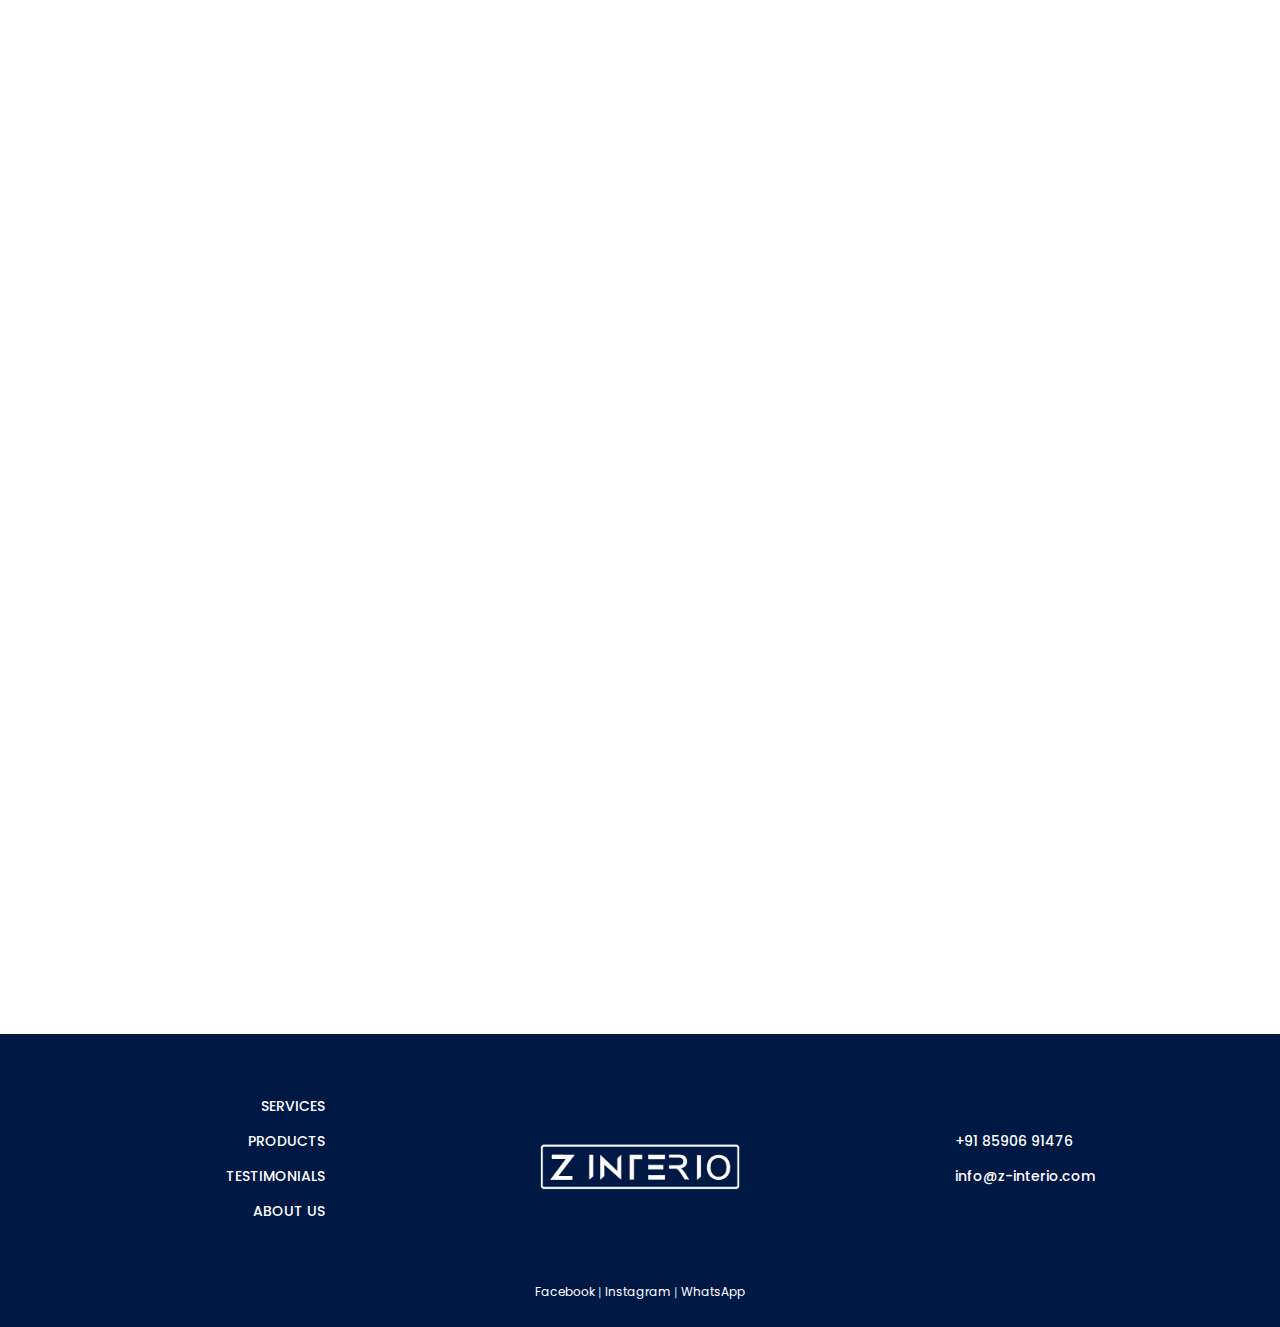
==== commit 0025ae83: "beta V5" ====
--- a/index.html
+++ b/index.html
@@ -449,7 +449,7 @@
 
 						<div class="grid-item">
 							<a href="#!" class="portfolio-fullimage add-effect" data-aos="fade-up" data-aos-delay="100">
-								<img src="assets/images/products/Picture3.png" alt="image_not_found">
+								<img src="assets/images/products/Picture03.png" alt="image_not_found">
 								<span class="item-content-2">
 									<strong class="item-title">Slido F-Fold62 40A</strong>
 									<small class="item-brand">Sliding door fitting</small>
@@ -460,7 +460,7 @@
 
 						<div class="grid-item">
 							<a href="#!" class="portfolio-fullimage add-effect" data-aos="fade-up" data-aos-delay="100">
-								<img src="assets/images/products/Picture03.png" alt="image_not_found">
+								<img src="assets/images/products/Picture04.png" alt="image_not_found">
 								<span class="item-content-2">
 									<strong class="item-title">Slido F-Park72 60B</strong>
 									<small class="item-brand">Sliding door fitting</small>
@@ -471,7 +471,7 @@
 
 						<div class="grid-item">
 							<a href="#!" class="portfolio-fullimage add-effect" data-aos="fade-up" data-aos-delay="100">
-								<img src="assets/images/products/Picture04.png" alt="image_not_found">
+								<img src="assets/images/products/Picture05.png" alt="image_not_found">
 								<span class="item-content-2">
 									<strong class="item-title">HAWA Aperto 40 F</strong>
 									<small class="item-brand">Sliding door fitting</small>
@@ -482,7 +482,7 @@
 
 						<div class="grid-item">
 							<a href="#!" class="portfolio-fullimage add-effect" data-aos="fade-up" data-aos-delay="100">
-								<img src="assets/images/products/Picture05.png" alt="image_not_found">
+								<img src="assets/images/products/Picture06.png" alt="image_not_found">
 								<span class="item-content-2">
 									<strong class="item-title">Leather Storage Box</strong>
 									<small class="item-brand">Wardrobe Accessories</small>
@@ -493,7 +493,7 @@
 
 						<div class="grid-item">
 							<a href="#!" class="portfolio-fullimage add-effect" data-aos="fade-up" data-aos-delay="100">
-								<img src="assets/images/products/Picture06.png" alt="image_not_found">
+								<img src="assets/images/products/Picture07.png" alt="image_not_found">
 								<span class="item-content-2">
 									<strong class="item-title">Fruit & Vegetable Drainer</strong>
 									<small class="item-brand">Wire Accessories</small>
@@ -537,9 +537,9 @@
 
 				</div>
 
-				<!-- <div class="btn-wrap text-center clearfix" data-aos="fade-up" data-aos-delay="100">
+				<div class="btn-wrap text-center clearfix" data-aos="fade-up" data-aos-delay="100">
 					<a href="portfolio.html" class="btn">More Products</a>
-				</div> -->
+				</div>
 
 			</section>
 			<!-- portfolio-section - end
@@ -665,7 +665,7 @@
 						</div>
 
 						<div class="col-lg-4 col-md-8 col-sm-10 col-xs-12 text-center">
-							<a class="popup-video" href="https://www.youtube.com/embed/POQ45OSZbpU" allow="accelerometer; autoplay; clipboard-write; encrypted-media; gyroscope; picture-in-picture" allowfullscreen data-aos="zoom-in" data-aos-delay="300">
+							<a class="popup-video" href="https://www.youtube.com/embed/Zd-QTU8wQdQ" allow="accelerometer; autoplay; clipboard-write; encrypted-media; gyroscope; picture-in-picture" allowfullscreen data-aos="zoom-in" data-aos-delay="300">
 								<i class="icon-play321"></i>
 							</a>
 						</div>
--- a/assets/css/custom.css
+++ b/assets/css/custom.css
@@ -1,4 +1,9 @@
 
+.custom-portfolio-img img {
+
+  height: 340px;
+  object-fit: cover;
+}
 
 .logo-custom img {
 
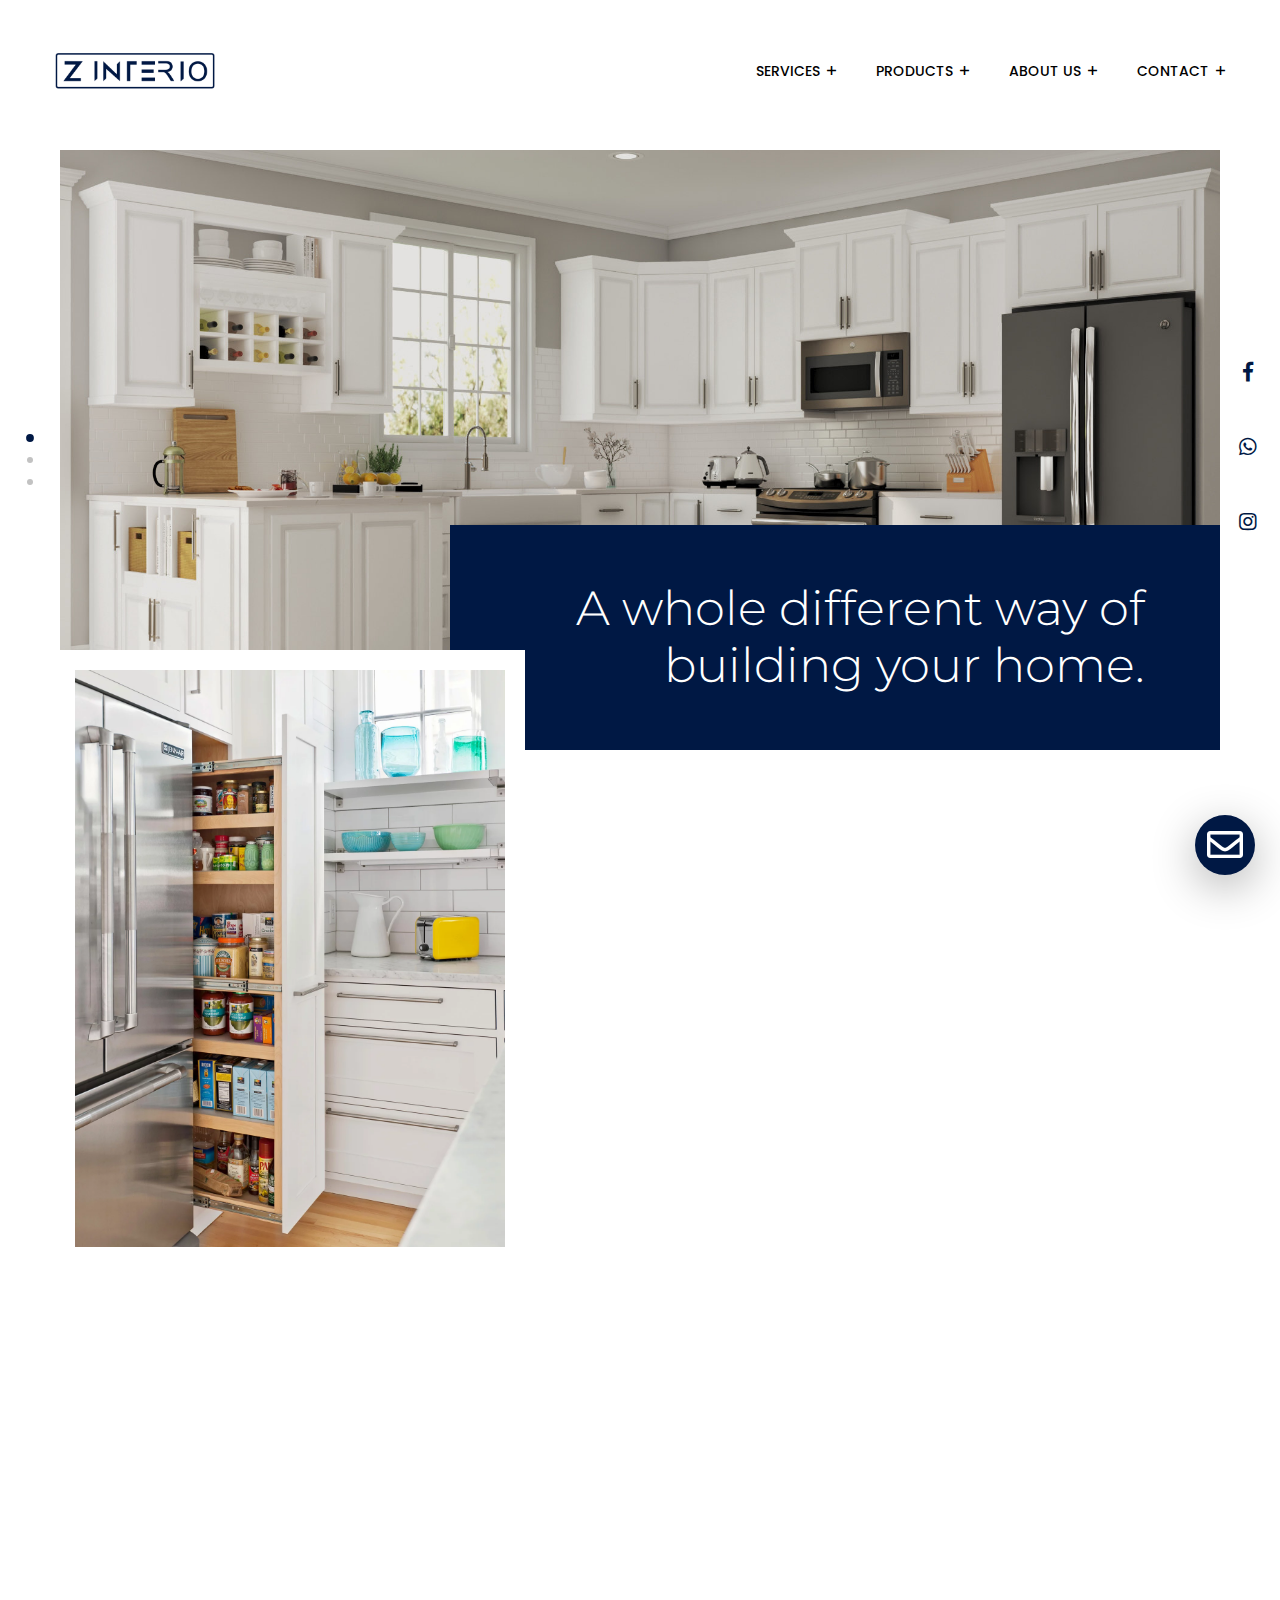
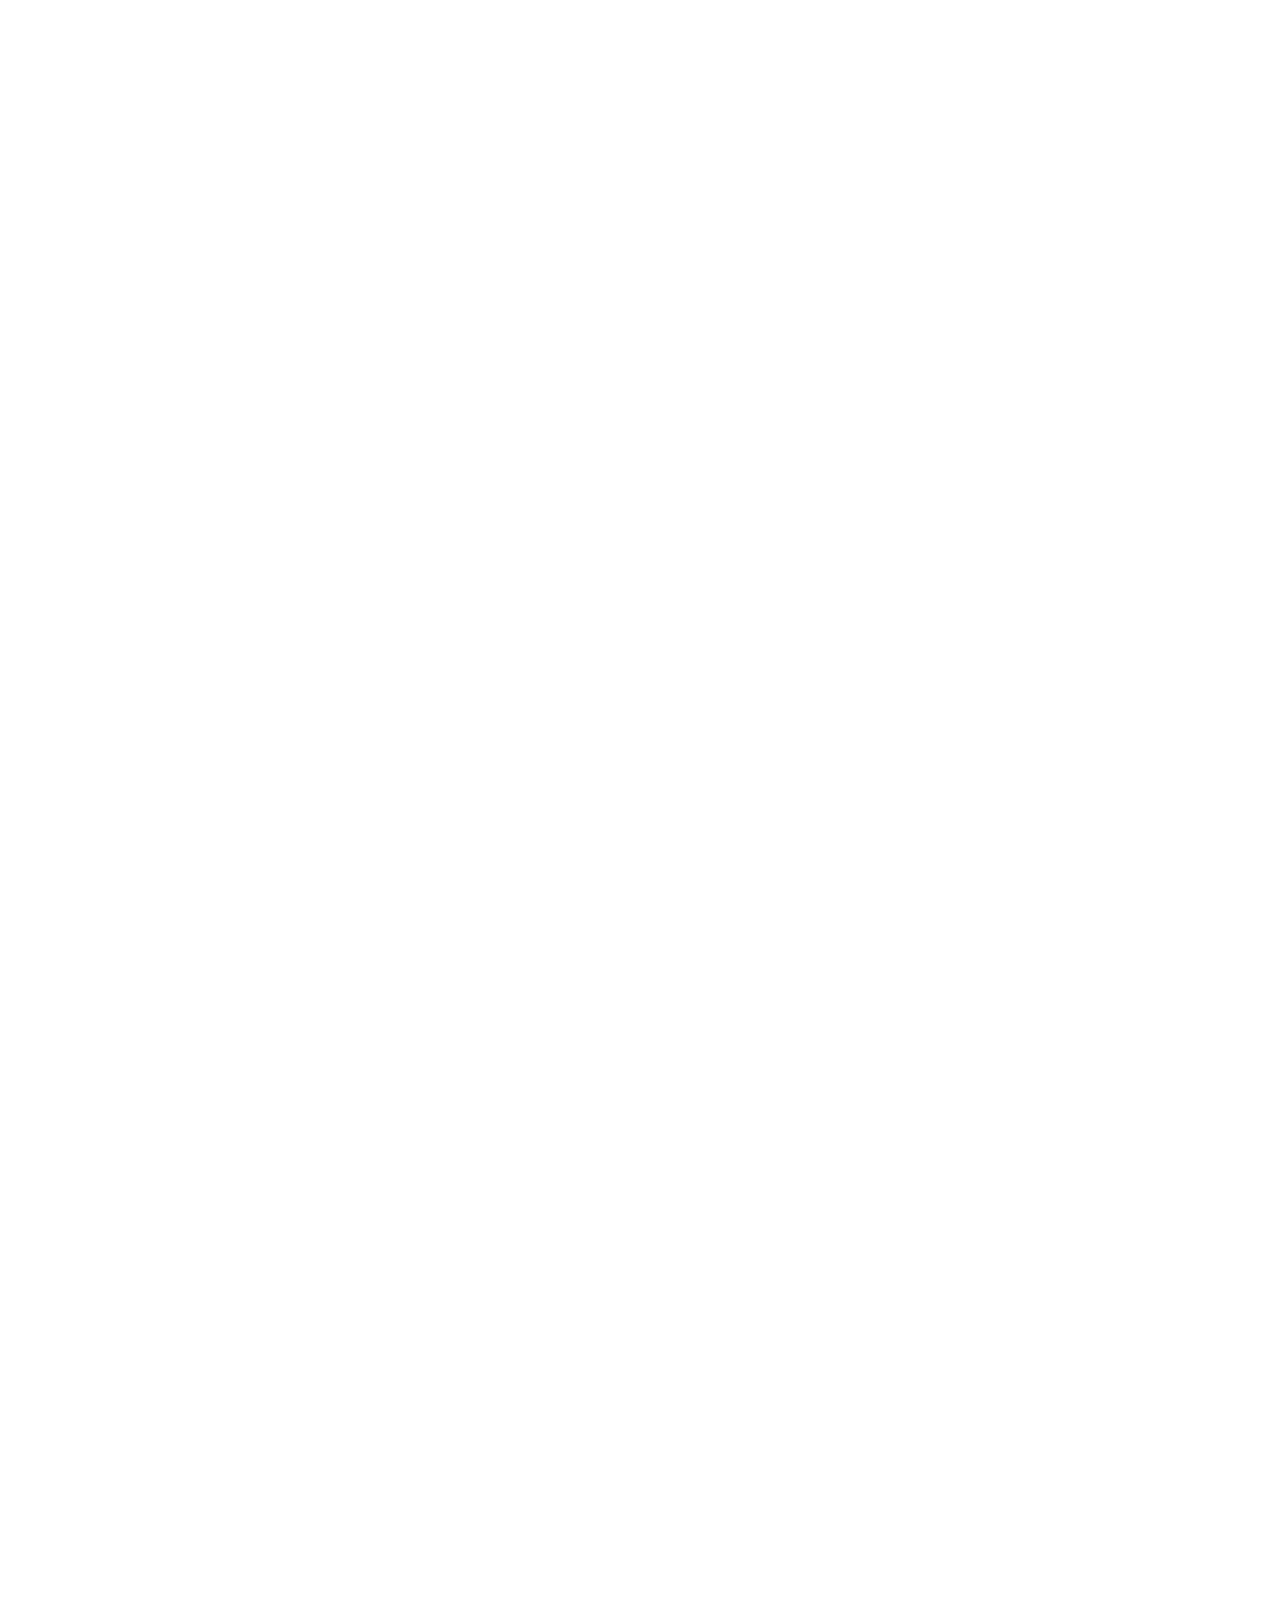
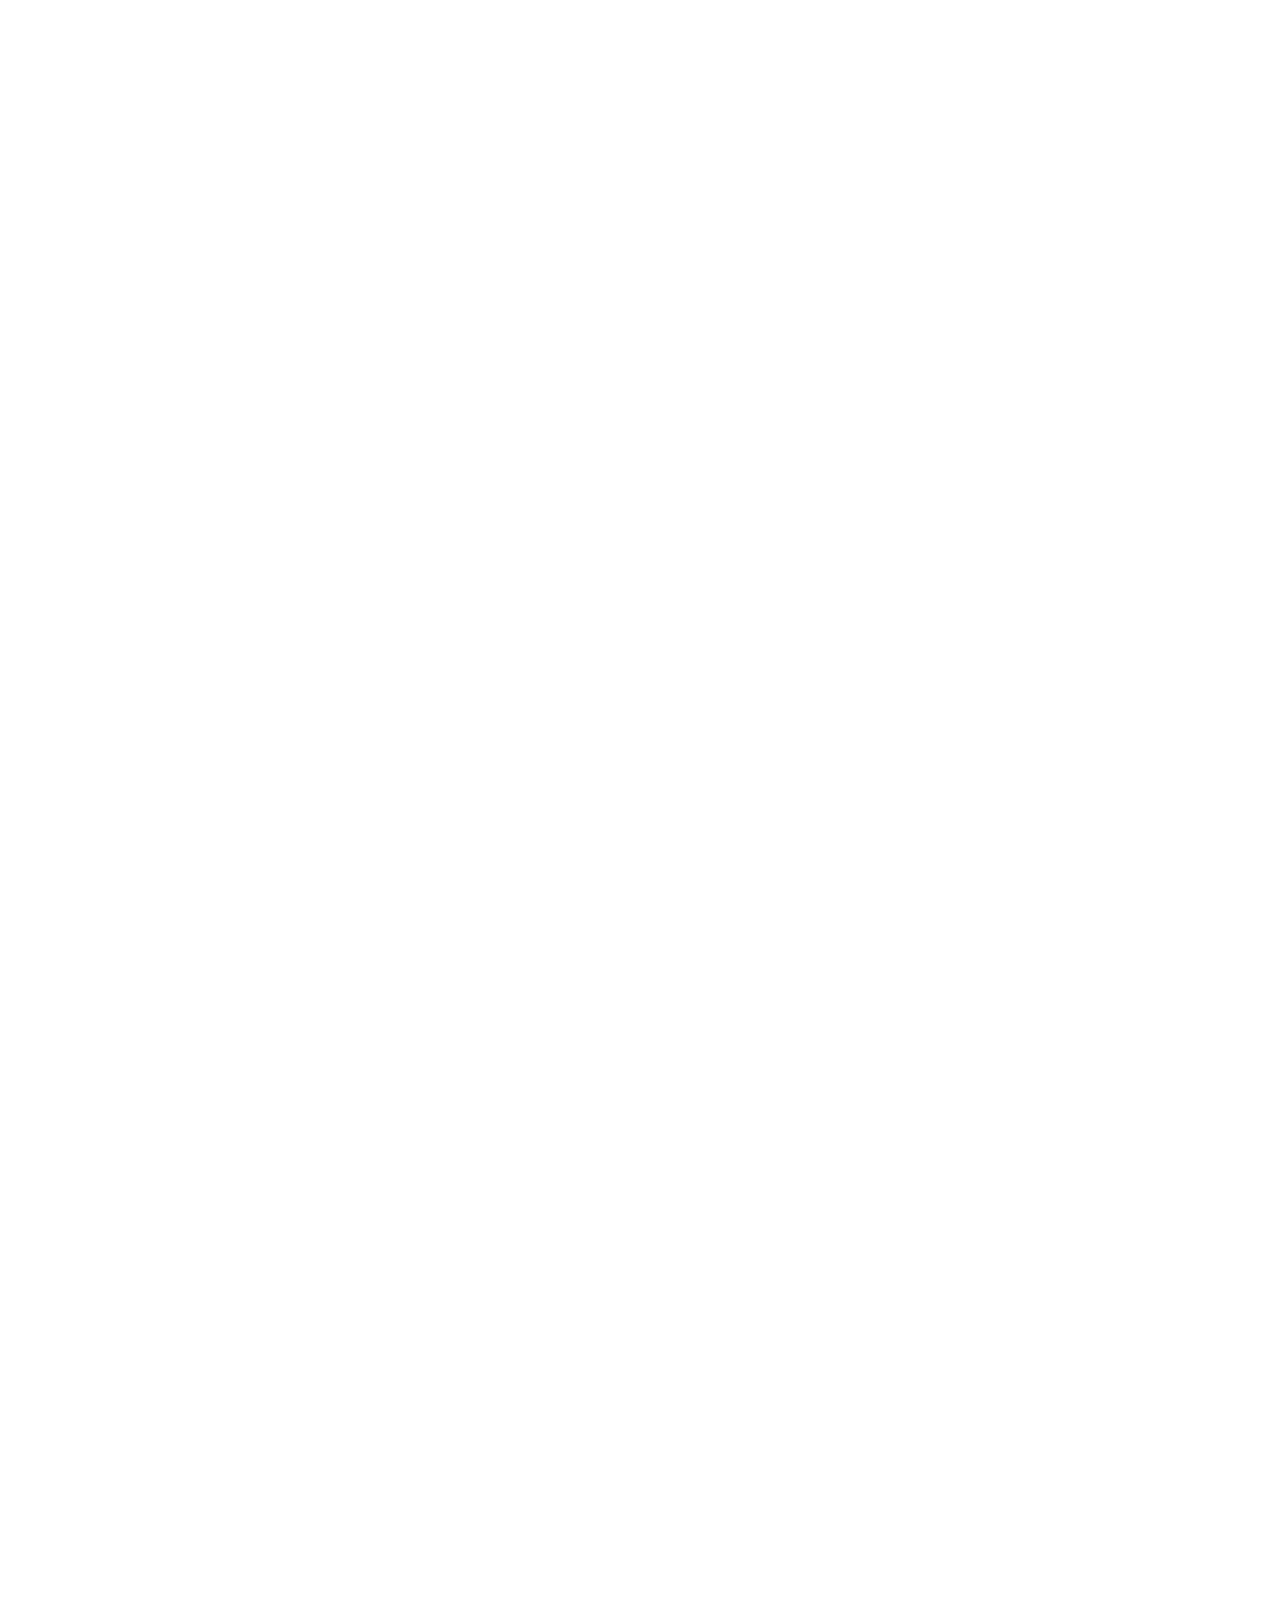
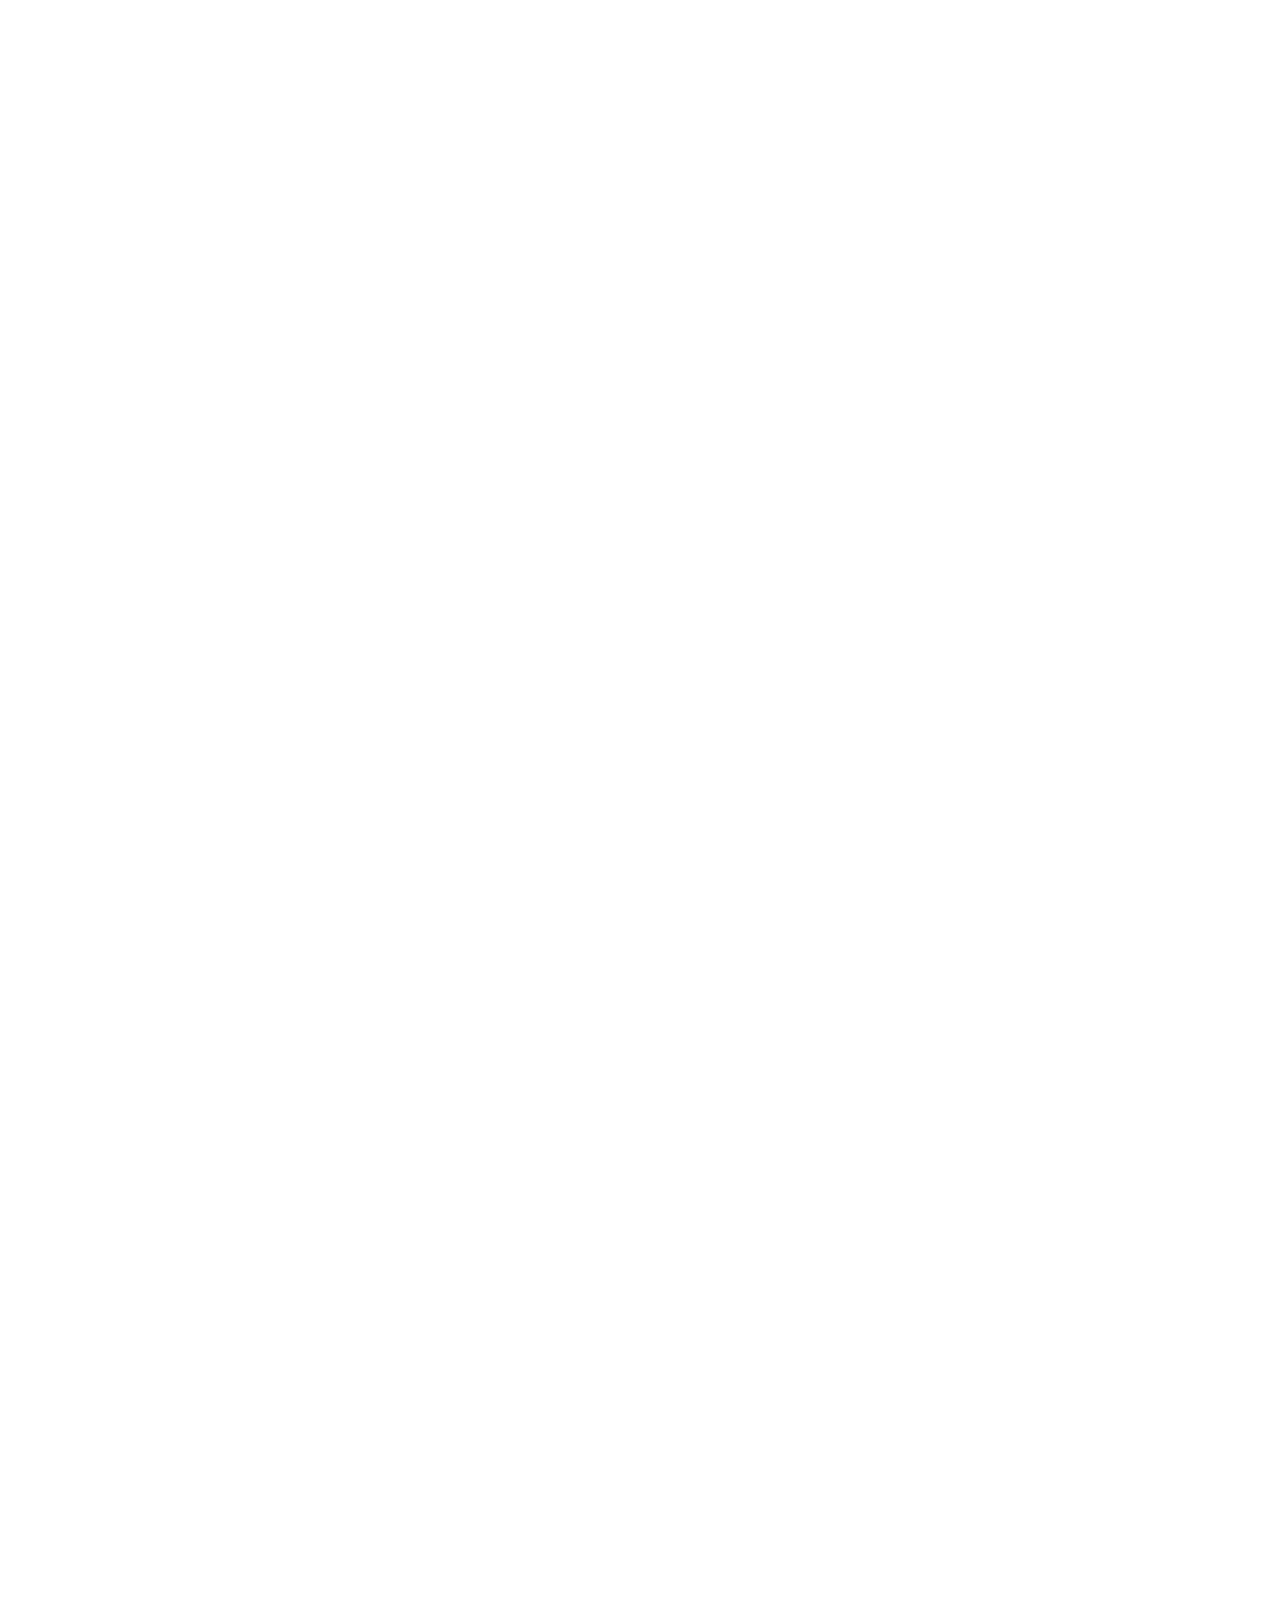
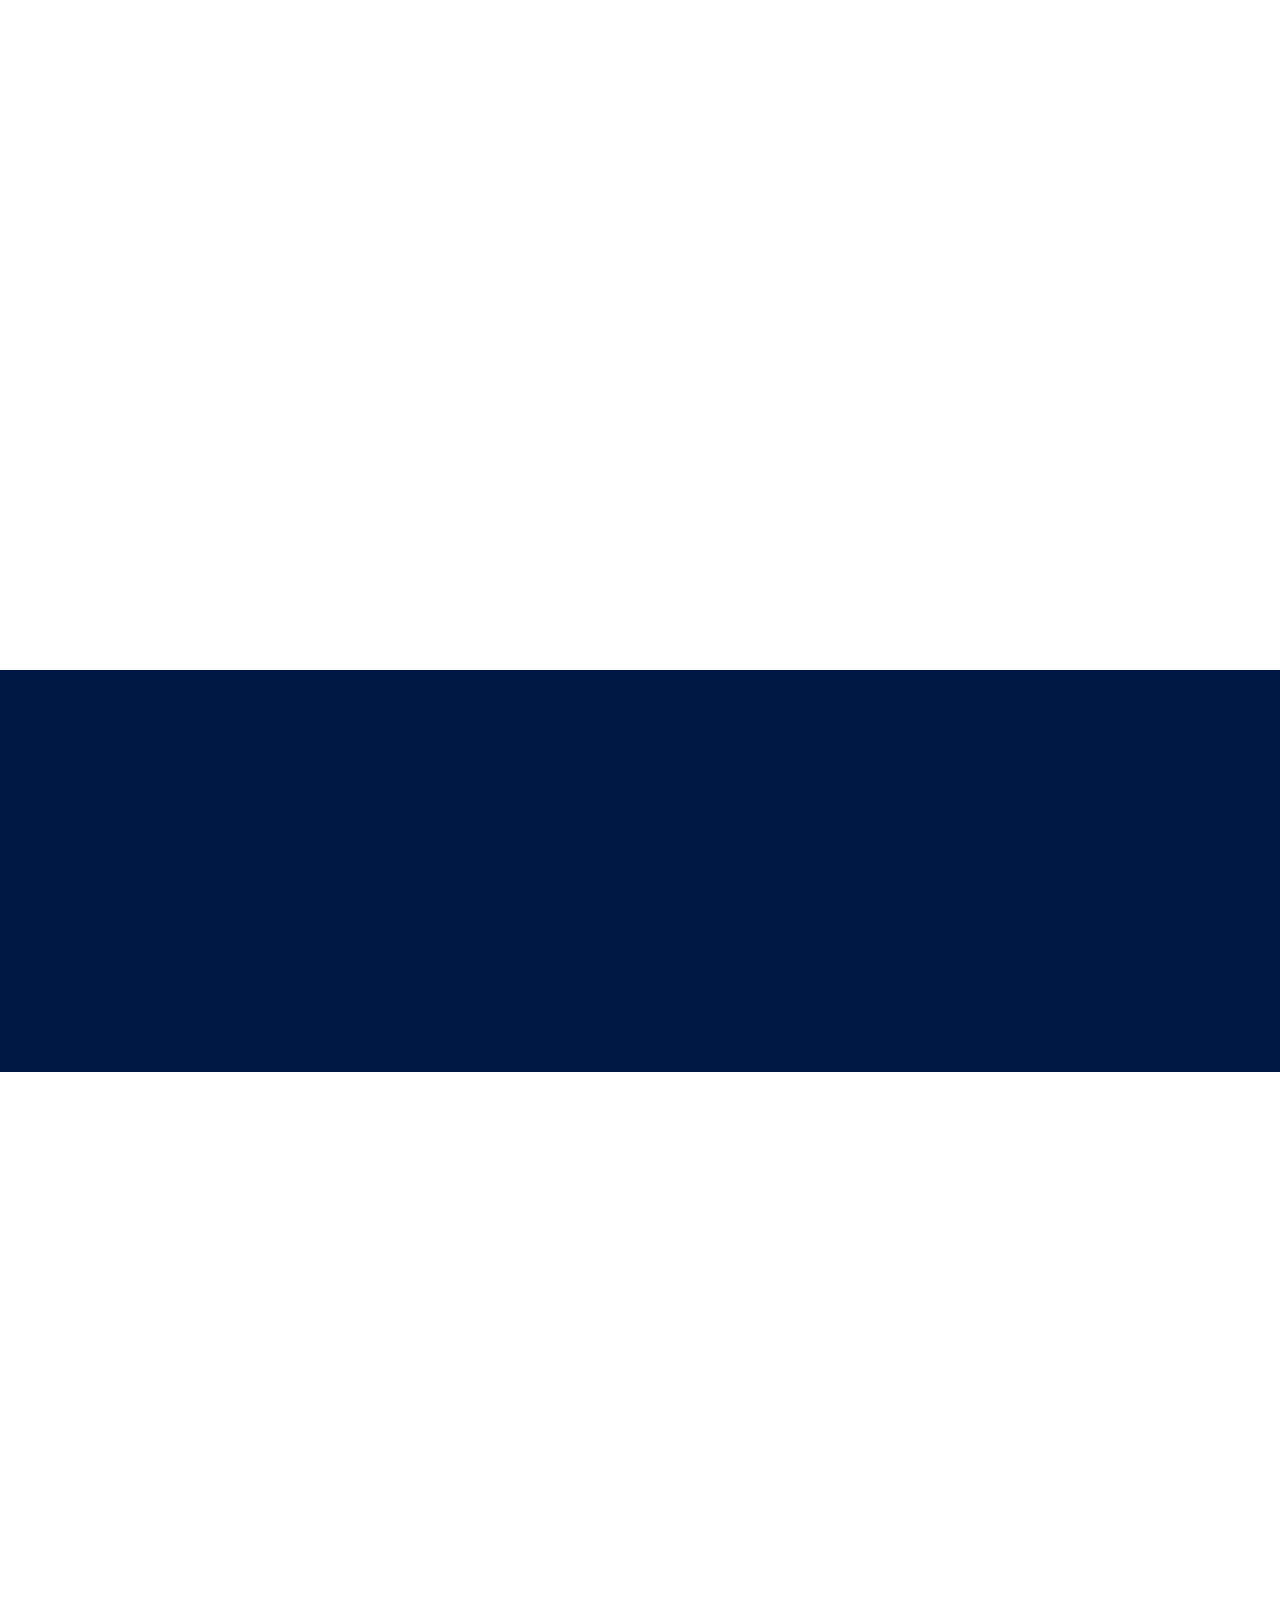
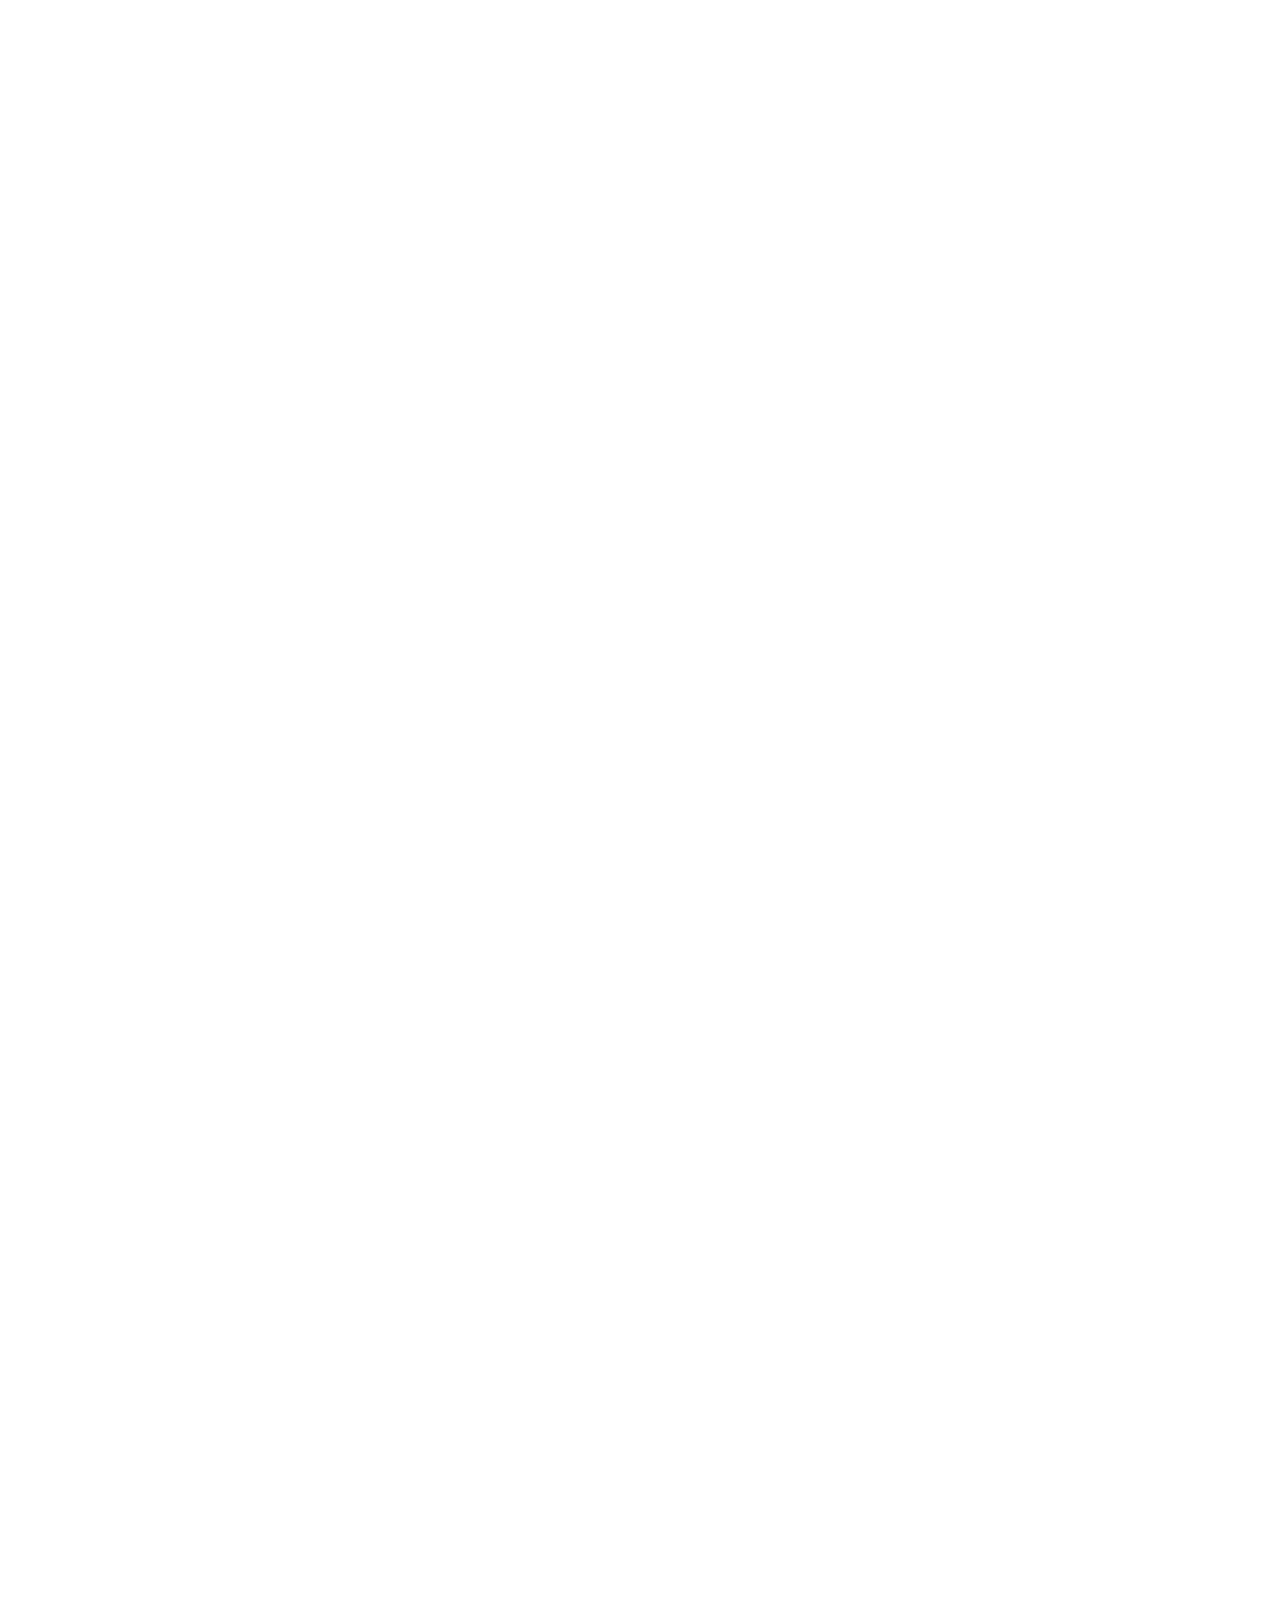
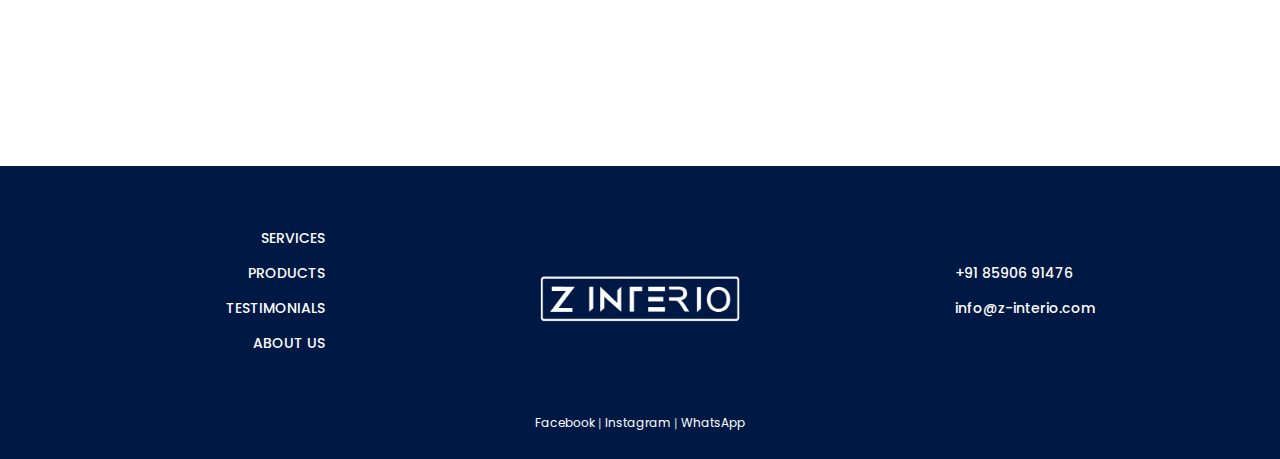
==== commit fc77d990: "V1.0.1" ====
--- a/index.html
+++ b/index.html
@@ -677,70 +677,34 @@
 
 			<!-- partners-section - start
 			================================================== -->
-			<!-- <div id="partners-section" class="partners-section sec-ptb-100 clearfix">
+			<div id="partners-section" class="partners-section sec-ptb-100 clearfix">
 				<div class="container" data-aos="fade-up" data-aos-delay="100">
 					<div id="partners-carousel" class="partners-carousel arrow-left-right owl-carousel owl-theme">
 
 						<div class="item">
 							<a class="partner-logo item-grayscale" href="#!">
-								<img class="before-image" src="assets/images/partners/img_5.png" alt="image_not_found">
-								<img class="after-image" src="assets/images/partners/img_5.png" alt="image_not_found">
-							</a>
-						</div>
+								<img class="before-image" src="assets/images/partners/hafele.png" alt="image_not_found">
+								<img class="after-image" src="assets/images/partners/hafele.png" alt="image_not_found">
+							</a>
+						</div>
+
 						<div class="item">
 							<a class="partner-logo item-grayscale" href="#!">
-								<img class="before-image" src="assets/images/partners/img_6.png" alt="image_not_found">
-								<img class="after-image" src="assets/images/partners/img_6.png" alt="image_not_found">
-							</a>
-						</div>
-						<div class="item">
-							<a class="partner-logo item-grayscale" href="#!">
-								<img class="before-image" src="assets/images/partners/img_7.png" alt="image_not_found">
-								<img class="after-image" src="assets/images/partners/img_7.png" alt="image_not_found">
-							</a>
-						</div>
-						<div class="item">
-							<a class="partner-logo item-grayscale" href="#!">
-								<img class="before-image" src="assets/images/partners/img_8.png" alt="image_not_found">
-								<img class="after-image" src="assets/images/partners/img_8.png" alt="image_not_found">
-							</a>
-						</div>
-
-						<div class="item">
-							<a class="partner-logo item-grayscale" href="#!">
-								<img class="before-image" src="assets/images/partners/img_5.png" alt="image_not_found">
-								<img class="after-image" src="assets/images/partners/img_5.png" alt="image_not_found">
-							</a>
-						</div>
-						<div class="item">
-							<a class="partner-logo item-grayscale" href="#!">
-								<img class="before-image" src="assets/images/partners/img_6.png" alt="image_not_found">
-								<img class="after-image" src="assets/images/partners/img_6.png" alt="image_not_found">
-							</a>
-						</div>
-						<div class="item">
-							<a class="partner-logo item-grayscale" href="#!">
-								<img class="before-image" src="assets/images/partners/img_7.png" alt="image_not_found">
-								<img class="after-image" src="assets/images/partners/img_7.png" alt="image_not_found">
-							</a>
-						</div>
-						<div class="item">
-							<a class="partner-logo item-grayscale" href="#!">
-								<img class="before-image" src="assets/images/partners/img_8.png" alt="image_not_found">
-								<img class="after-image" src="assets/images/partners/img_8.png" alt="image_not_found">
-							</a>
-						</div>
-
-					</div>
-				</div>
-			</div> -->
+								<img class="before-image" src="assets/images/partners/hettich.png" alt="image_not_found">
+								<img class="after-image" src="assets/images/partners/hettich.png" alt="image_not_found">
+							</a>
+						</div>
+
+					</div>
+				</div>
+			</div>
 
 			<!-- partners-section - end
 			================================================== -->
 
 			<!-- testimonial-section - start
 			================================================== -->
-			<!-- <section id="testimonial-section" class="padding-top-custom testimonial-section sec-ptb-100 pb-0 clearfix">
+			<section id="testimonial-section" class="padding-top-custom testimonial-section sec-ptb-100 pb-0 clearfix">
 				<div class="container">
 
 					<div class="section-title mb-30" data-aos="fade-up" data-aos-delay="100">
@@ -751,6 +715,7 @@
 					</div>
 
 					<div id="testimonial-carousel-2" class="testimonial-carousel-2 arrow-top-right owl-carousel owl-theme" data-aos="fade-up" data-aos-delay="300">
+
 						<div class="item">
 							<div class="testimonial-boxed">
 								<div class="person-image">
@@ -758,10 +723,12 @@
 								</div>
 								<div class="person-comment">
 									<p class="mb-30">
-										Your cells react to engine bacteria and viruses differently than mine. You don't get sick, I doesnt. That's also clear. But for some reason.
+										Working with Z interio has been a wonderful experience. Their team
+										truly knows what makes a structure a home. Their selections were
+										comfortable and elegant, over pretentious and over-done.
 									</p>
-									<h4 class="person-name">Fatima Mahmoud</h4>
-									<span class="person-title">Aramica Founder</span>
+									<h4 class="person-name">Subash</h4>
+									<span class="person-title">Kerala</span>
 								</div>
 								<small class="quote-icon">
 									<img src="assets/images/icons/icon_1.png" alt="image_not_found">
@@ -776,10 +743,12 @@
 								</div>
 								<div class="person-comment">
 									<p class="mb-30">
-										Your cells react to engine bacteria and viruses differently than mine. You don't get sick, I doesnt. That's also clear. But for some reason.
+										I am impressed by their work. They are always on time, offer
+										great pricing and are easy to communicate with. I would recommend
+										them to anyone who needs an interior designing service.
 									</p>
-									<h4 class="person-name">Fatima Mahmoud</h4>
-									<span class="person-title">Aramica Founder</span>
+									<h4 class="person-name">Mohammed Nihal</h4>
+									<span class="person-title">Kerala</span>
 								</div>
 								<small class="quote-icon">
 									<img src="assets/images/icons/icon_1.png" alt="image_not_found">
@@ -787,45 +756,10 @@
 							</div>
 						</div>
 
-						<div class="item">
-							<div class="testimonial-boxed">
-								<div class="person-image">
-									<img src="assets/images/meta/img_1.jpg" alt="image_not_found">
-								</div>
-								<div class="person-comment">
-									<p class="mb-30">
-										Your cells react to engine bacteria and viruses differently than mine. You don't get sick, I doesnt. That's also clear. But for some reason.
-									</p>
-									<h4 class="person-name">Fatima Mahmoud</h4>
-									<span class="person-title">Aramica Founder</span>
-								</div>
-								<small class="quote-icon">
-									<img src="assets/images/icons/icon_1.png" alt="image_not_found">
-								</small>
-							</div>
-						</div>
-
-						<div class="item">
-							<div class="testimonial-boxed">
-								<div class="person-image">
-									<img src="assets/images/meta/img_2.jpg" alt="image_not_found">
-								</div>
-								<div class="person-comment">
-									<p class="mb-30">
-										Your cells react to engine bacteria and viruses differently than mine. You don't get sick, I doesnt. That's also clear. But for some reason.
-									</p>
-									<h4 class="person-name">Fatima Mahmoud</h4>
-									<span class="person-title">Aramica Founder</span>
-								</div>
-								<small class="quote-icon">
-									<img src="assets/images/icons/icon_1.png" alt="image_not_found">
-								</small>
-							</div>
-						</div>
-					</div>
-
-				</div>
-			</section> -->
+					</div>
+
+				</div>
+			</section>
 
 			<!-- testimonial-section - end
 			================================================== -->
